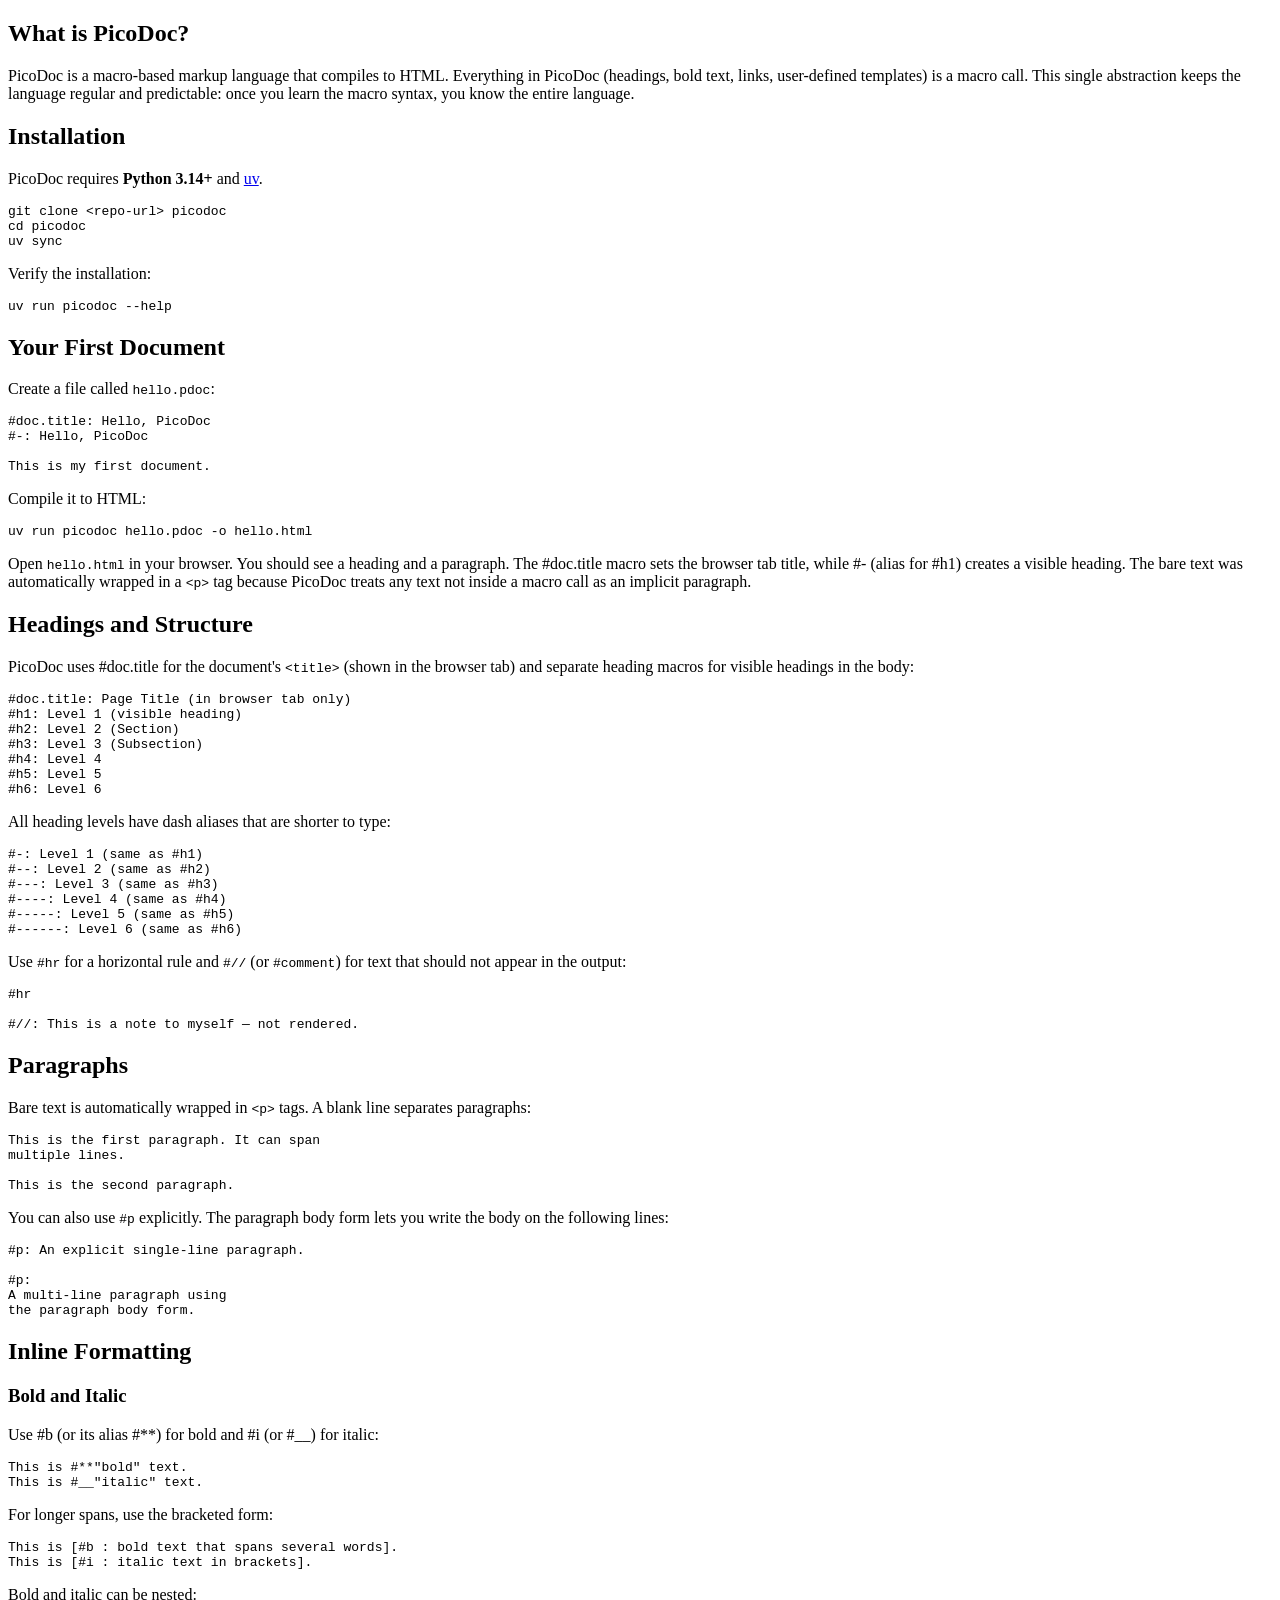
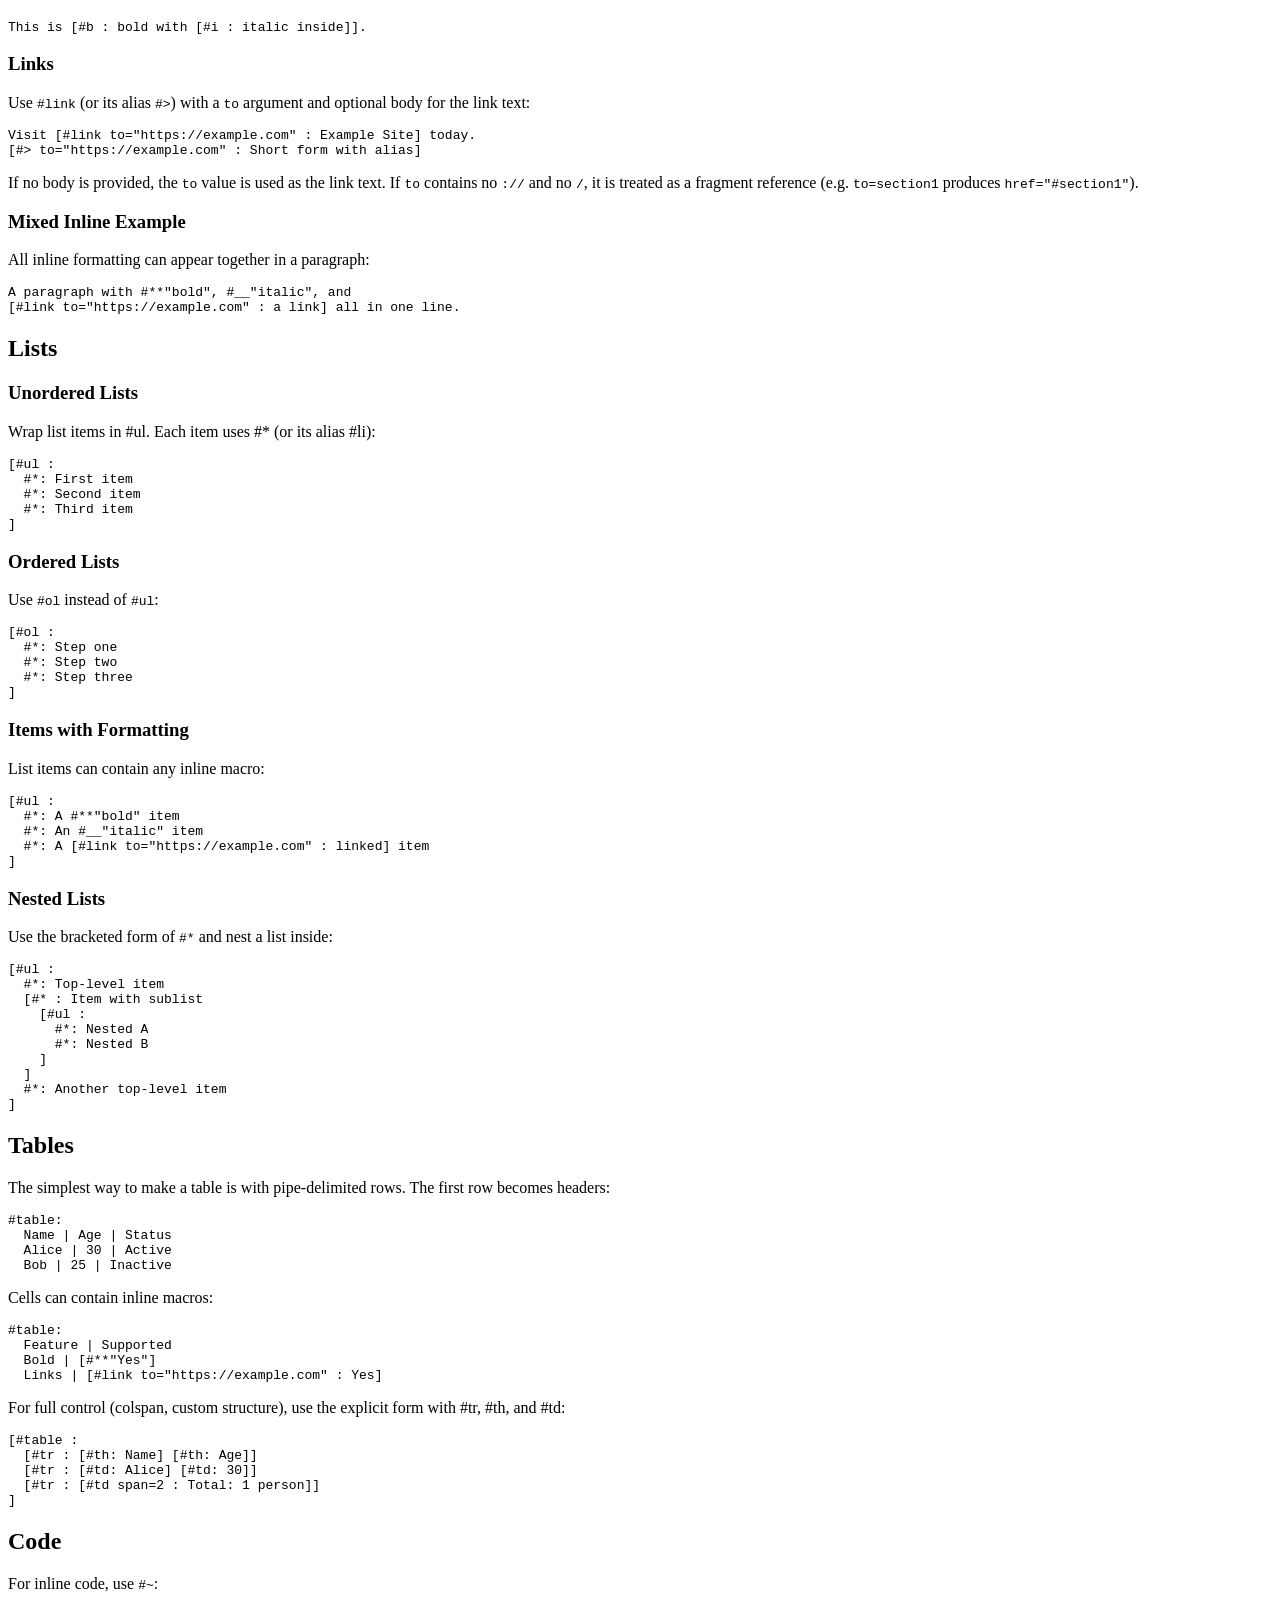
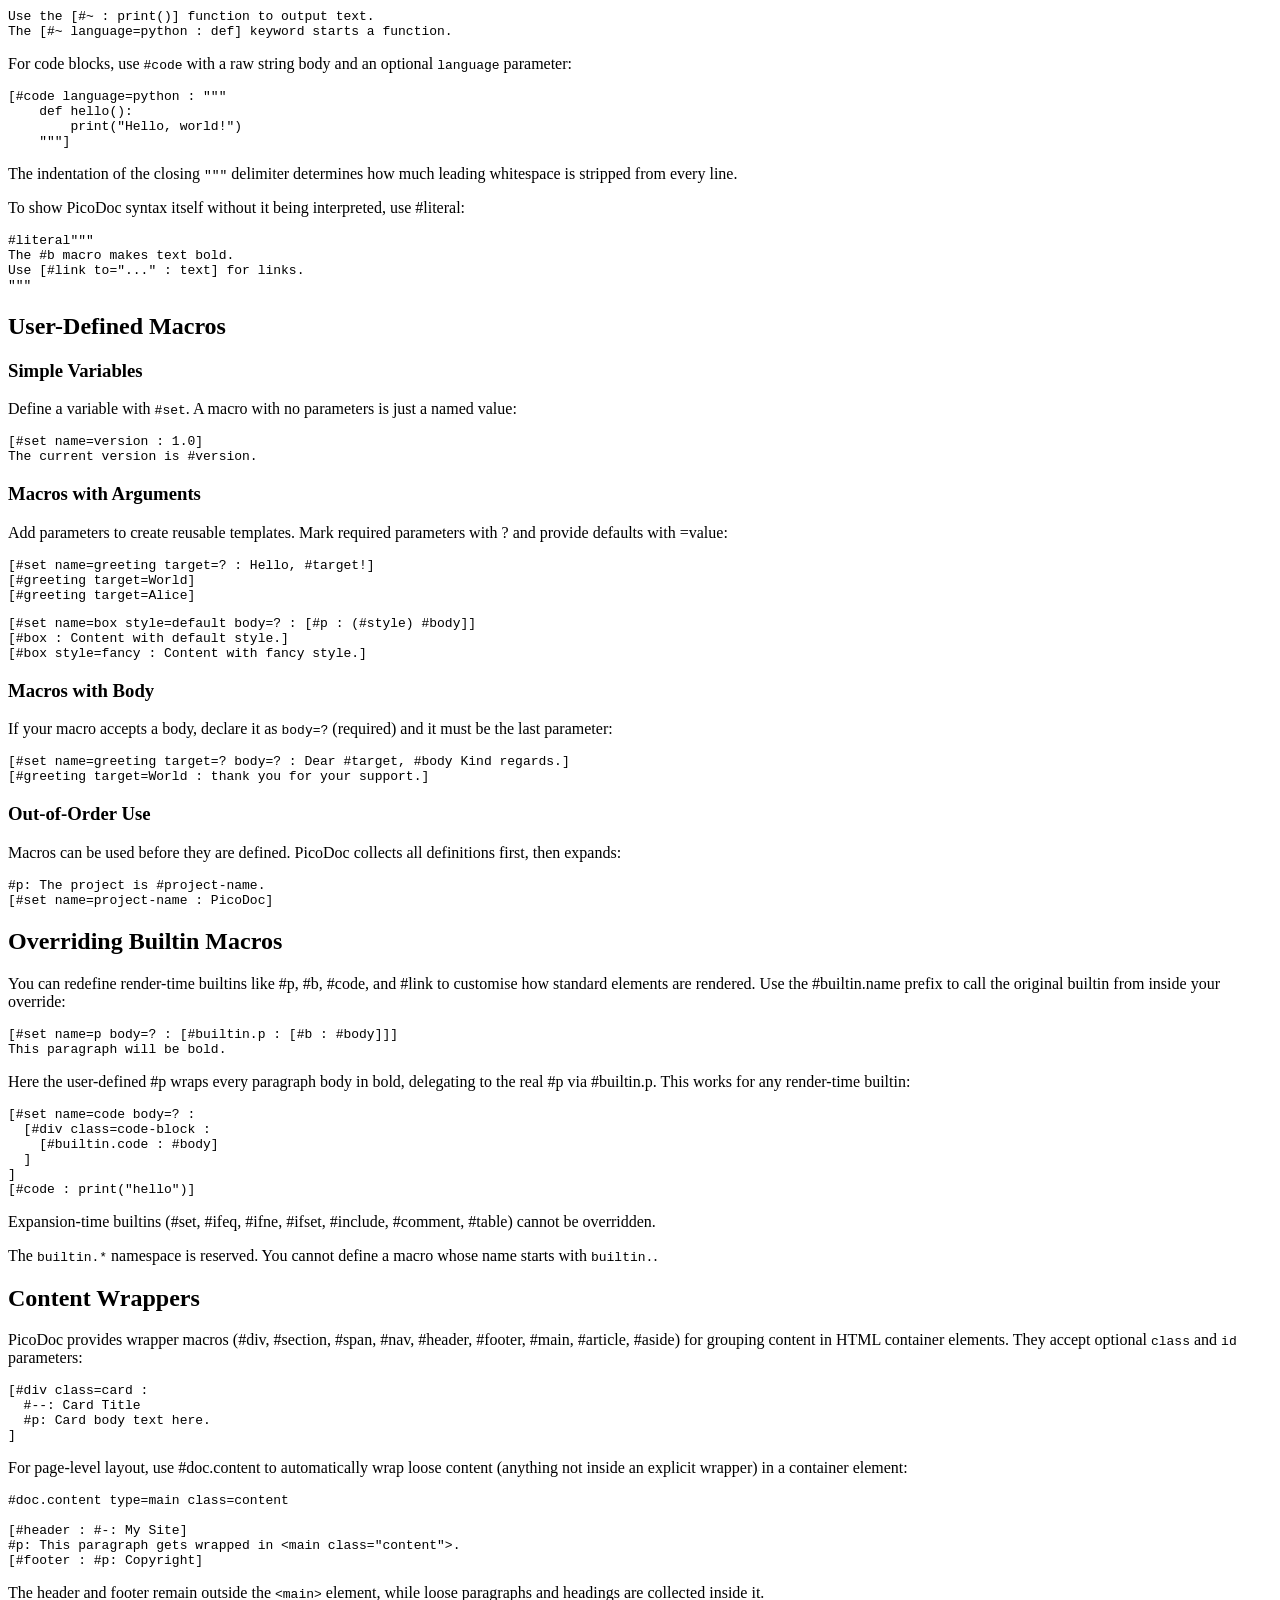
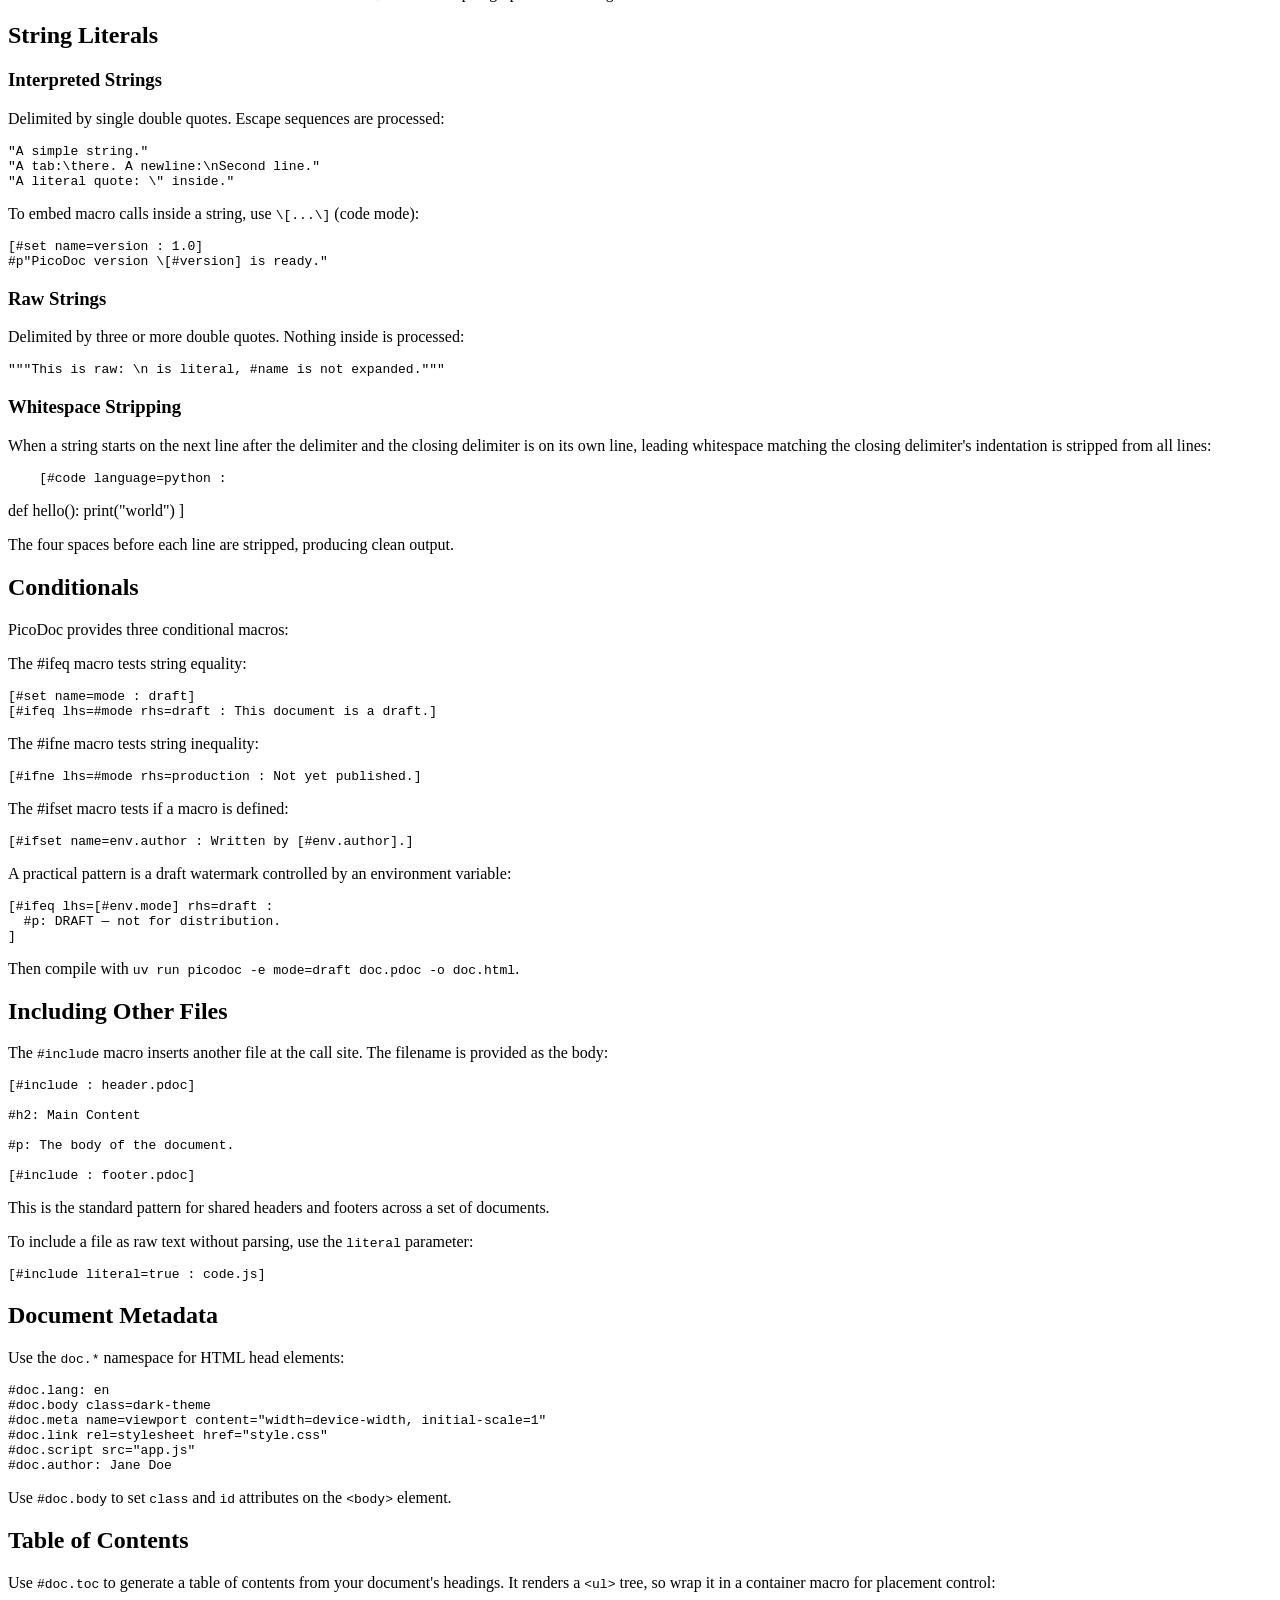
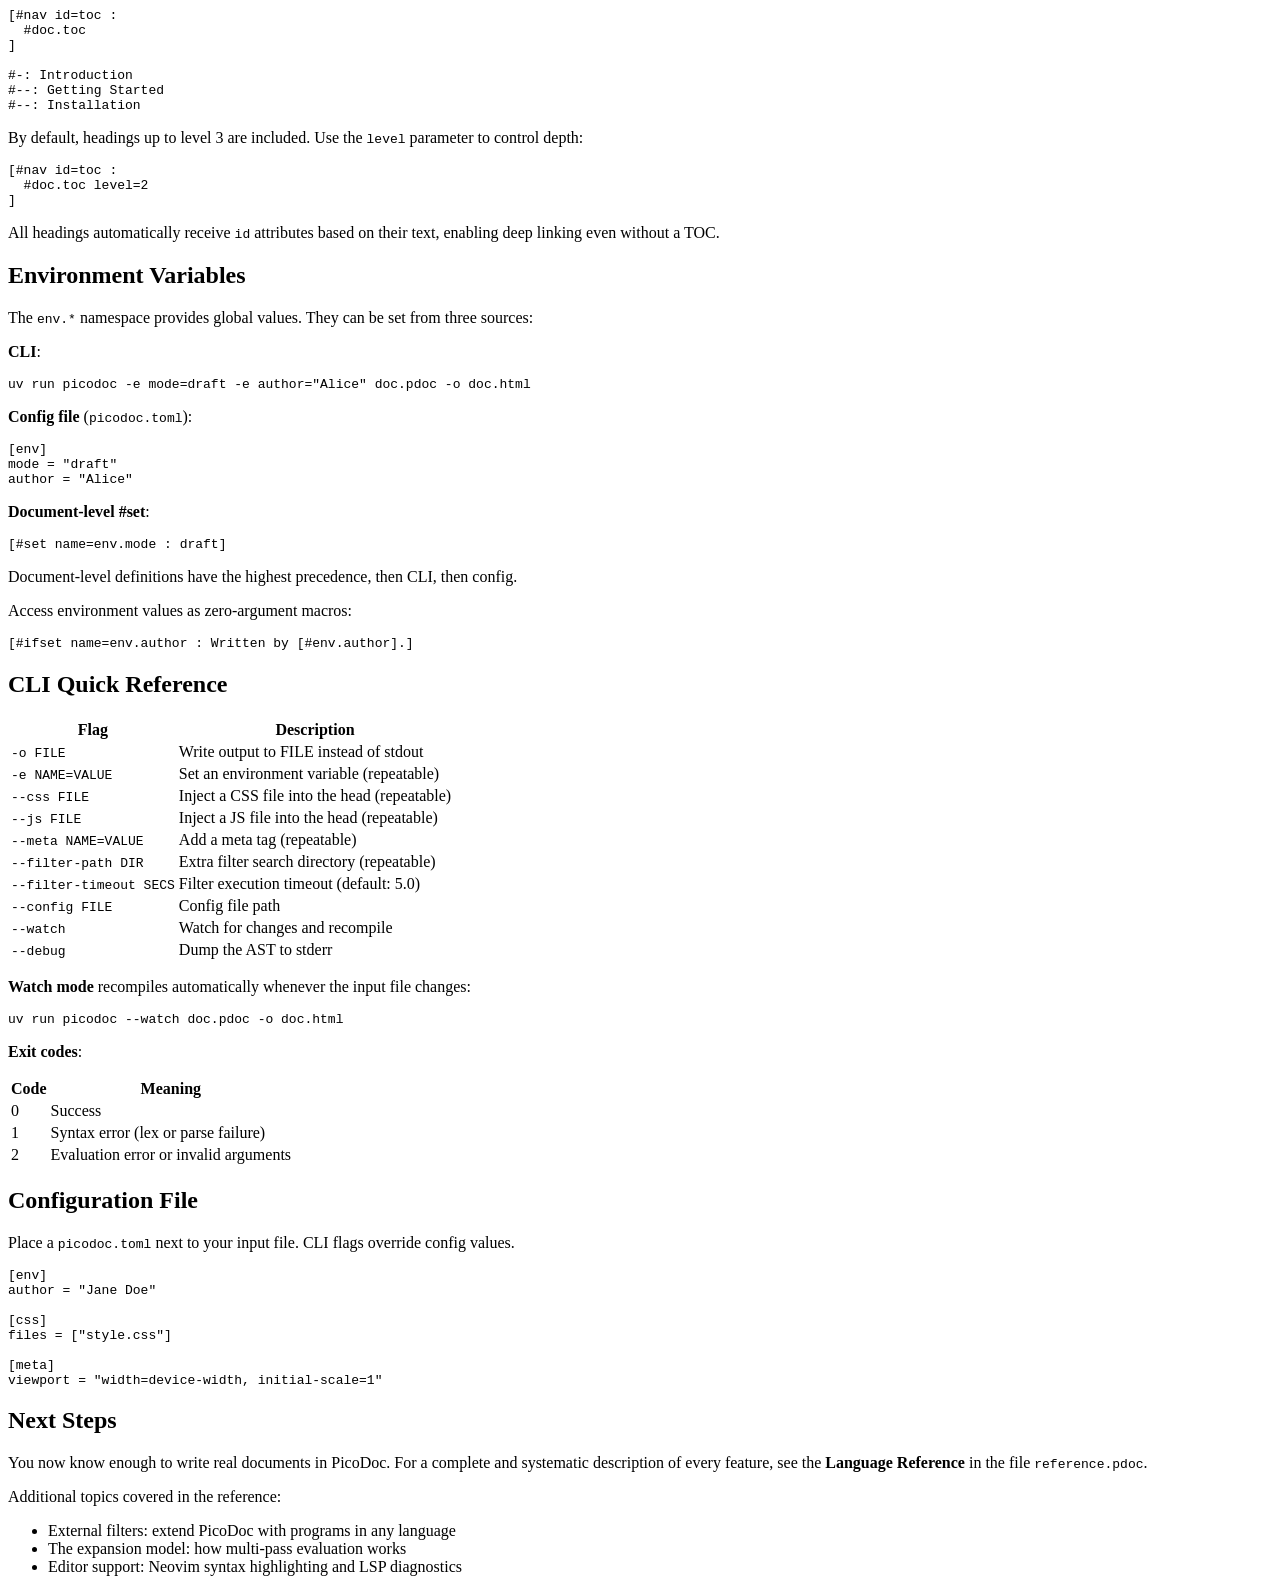
==== docs/tutorial.html @ c00a5578 "Consolidate parse_kv_arg, mark Phase 9 complete, add docs for GitHub Pages Merge parse_env_arg and p" ====
<!DOCTYPE html>
<html lang="en">
<head>
<meta charset="utf-8">
<title>Getting Started with PicoDoc</title>
</head>
<body>
<h2 id="what-is-picodoc">What is PicoDoc?</h2>
<p>PicoDoc is a macro-based markup language that compiles to HTML. Everything in
PicoDoc (headings, bold text, links, user-defined templates) is a macro
call. This single abstraction keeps the language regular and predictable: once
you learn the macro syntax, you know the entire language.</p>
<h2 id="installation">Installation</h2>
<p>PicoDoc requires <strong>Python 3.14+</strong> and <a href="https://docs.astral.sh/uv/">uv</a>.</p>
<pre><code>git clone &lt;repo-url&gt; picodoc
cd picodoc
uv sync</code></pre>
<p>Verify the installation:</p>
<pre><code>uv run picodoc --help</code></pre>
<h2 id="your-first-document">Your First Document</h2>
<p>Create a file called <code>hello.pdoc</code>:</p>
<pre><code>#doc.title: Hello, PicoDoc
#-: Hello, PicoDoc

This is my first document.</code></pre>
<p>Compile it to HTML:</p>
<pre><code>uv run picodoc hello.pdoc -o hello.html</code></pre>
<p>Open <code>hello.html</code> in your browser. You should see a heading and a
paragraph. The #doc.title macro sets the browser tab title, while #- (alias
for #h1) creates a visible heading. The bare text was automatically wrapped
in a <code>&lt;p&gt;</code> tag because PicoDoc treats any text not inside a macro
call as an implicit paragraph.</p>
<h2 id="headings-and-structure">Headings and Structure</h2>
<p>PicoDoc uses #doc.title for the document's <code>&lt;title&gt;</code> (shown in the
browser tab) and separate heading macros for visible headings in the body:</p>
<pre><code>#doc.title: Page Title (in browser tab only)
#h1: Level 1 (visible heading)
#h2: Level 2 (Section)
#h3: Level 3 (Subsection)
#h4: Level 4
#h5: Level 5
#h6: Level 6</code></pre>
<p>All heading levels have dash aliases that are shorter to type:</p>
<pre><code>#-: Level 1 (same as #h1)
#--: Level 2 (same as #h2)
#---: Level 3 (same as #h3)
#----: Level 4 (same as #h4)
#-----: Level 5 (same as #h5)
#------: Level 6 (same as #h6)</code></pre>
<p>Use <code>#hr</code> for a horizontal rule and <code>#//</code> (or <code>#comment</code>)
for text that should not appear in the output:</p>
<pre><code>#hr

#//: This is a note to myself &#x2014; not rendered.</code></pre>
<h2 id="paragraphs">Paragraphs</h2>
<p>Bare text is automatically wrapped in <code>&lt;p&gt;</code> tags. A blank line
separates paragraphs:</p>
<pre><code>This is the first paragraph. It can span
multiple lines.

This is the second paragraph.</code></pre>
<p>You can also use <code>#p</code> explicitly. The paragraph body form lets you
write the body on the following lines:</p>
<pre><code>#p: An explicit single-line paragraph.

#p:
A multi-line paragraph using
the paragraph body form.</code></pre>
<h2 id="inline-formatting">Inline Formatting</h2>
<h3 id="bold-and-italic">Bold and Italic</h3>
<p>Use #b (or its alias #**) for bold and #i (or #__) for italic:</p>
<pre><code>This is #**"bold" text.
This is #__"italic" text.</code></pre>
<p>For longer spans, use the bracketed form:</p>
<pre><code>This is [#b : bold text that spans several words].
This is [#i : italic text in brackets].</code></pre>
<p>Bold and italic can be nested:</p>
<pre><code>This is [#b : bold with [#i : italic inside]].</code></pre>
<h3 id="links">Links</h3>
<p>Use <code>#link</code> (or its alias <code>#&gt;</code>) with a <code>to</code> argument
and optional body for the link text:</p>
<pre><code>Visit [#link to="https://example.com" : Example Site] today.
[#&gt; to="https://example.com" : Short form with alias]</code></pre>
<p>If no body is provided, the <code>to</code> value is used as the link text.
If <code>to</code> contains no <code>://</code> and no <code>/</code>, it is treated as
a fragment reference (e.g. <code>to=section1</code> produces <code>href="#section1"</code>).</p>
<h3 id="mixed-inline-example">Mixed Inline Example</h3>
<p>All inline formatting can appear together in a paragraph:</p>
<pre><code>A paragraph with #**"bold", #__"italic", and
[#link to="https://example.com" : a link] all in one line.</code></pre>
<h2 id="lists">Lists</h2>
<h3 id="unordered-lists">Unordered Lists</h3>
<p>Wrap list items in #ul. Each item uses #* (or its alias #li):</p>
<pre><code>[#ul :
  #*: First item
  #*: Second item
  #*: Third item
]</code></pre>
<h3 id="ordered-lists">Ordered Lists</h3>
<p>Use <code>#ol</code> instead of <code>#ul</code>:</p>
<pre><code>[#ol :
  #*: Step one
  #*: Step two
  #*: Step three
]</code></pre>
<h3 id="items-with-formatting">Items with Formatting</h3>
<p>List items can contain any inline macro:</p>
<pre><code>[#ul :
  #*: A #**"bold" item
  #*: An #__"italic" item
  #*: A [#link to="https://example.com" : linked] item
]</code></pre>
<h3 id="nested-lists">Nested Lists</h3>
<p>Use the bracketed form of <code>#*</code> and nest a list inside:</p>
<pre><code>[#ul :
  #*: Top-level item
  [#* : Item with sublist
    [#ul :
      #*: Nested A
      #*: Nested B
    ]
  ]
  #*: Another top-level item
]</code></pre>
<h2 id="tables">Tables</h2>
<p>The simplest way to make a table is with pipe-delimited rows. The first row
becomes headers:</p>
<pre><code>#table:
  Name | Age | Status
  Alice | 30 | Active
  Bob | 25 | Inactive</code></pre>
<p>Cells can contain inline macros:</p>
<pre><code>#table:
  Feature | Supported
  Bold | [#**"Yes"]
  Links | [#link to="https://example.com" : Yes]</code></pre>
<p>For full control (colspan, custom structure), use the explicit form with
#tr, #th, and #td:</p>
<pre><code>[#table :
  [#tr : [#th: Name] [#th: Age]]
  [#tr : [#td: Alice] [#td: 30]]
  [#tr : [#td span=2 : Total: 1 person]]
]</code></pre>
<h2 id="code">Code</h2>
<p>For inline code, use <code>#~</code>:</p>
<pre><code>Use the [#~ : print()] function to output text.
The [#~ language=python : def] keyword starts a function.</code></pre>
<p>For code blocks, use <code>#code</code> with a raw string body and an optional
<code>language</code> parameter:</p>
<pre><code>[#code language=python : """
    def hello():
        print("Hello, world!")
    """]</code></pre>
<p>The indentation of the closing <code>"""</code> delimiter determines how much
leading whitespace is stripped from every line.</p>
<p>To show PicoDoc syntax itself without it being interpreted, use #literal:</p>
<pre><code>#literal"""
The #b macro makes text bold.
Use [#link to="..." : text] for links.
"""</code></pre>
<h2 id="user-defined-macros">User-Defined Macros</h2>
<h3 id="simple-variables">Simple Variables</h3>
<p>Define a variable with <code>#set</code>. A macro with no parameters is just a
named value:</p>
<pre><code>[#set name=version : 1.0]
The current version is #version.</code></pre>
<h3 id="macros-with-arguments">Macros with Arguments</h3>
<p>Add parameters to create reusable templates. Mark required parameters with
? and provide defaults with =value:</p>
<pre><code>[#set name=greeting target=? : Hello, #target!]
[#greeting target=World]
[#greeting target=Alice]</code></pre>
<pre><code>[#set name=box style=default body=? : [#p : (#style) #body]]
[#box : Content with default style.]
[#box style=fancy : Content with fancy style.]</code></pre>
<h3 id="macros-with-body">Macros with Body</h3>
<p>If your macro accepts a body, declare it as <code>body=?</code> (required) and
it must be the last parameter:</p>
<pre><code>[#set name=greeting target=? body=? : Dear #target, #body Kind regards.]
[#greeting target=World : thank you for your support.]</code></pre>
<h3 id="out-of-order-use">Out-of-Order Use</h3>
<p>Macros can be used before they are defined. PicoDoc collects all definitions
first, then expands:</p>
<pre><code>#p: The project is #project-name.
[#set name=project-name : PicoDoc]</code></pre>
<h2 id="overriding-builtin-macros">Overriding Builtin Macros</h2>
<p>You can redefine render-time builtins like #p, #b, #code, and #link to
customise how standard elements are rendered. Use the #builtin.name prefix
to call the original builtin from inside your override:</p>
<pre><code>[#set name=p body=? : [#builtin.p : [#b : #body]]]
This paragraph will be bold.</code></pre>
<p>Here the user-defined #p wraps every paragraph body in bold, delegating to
the real #p via #builtin.p. This works for any render-time builtin:</p>
<pre><code>[#set name=code body=? :
  [#div class=code-block :
    [#builtin.code : #body]
  ]
]
[#code : print("hello")]</code></pre>
<p>Expansion-time builtins (#set, #ifeq, #ifne, #ifset, #include,
#comment, #table) cannot be overridden.</p>
<p>The <code>builtin.*</code> namespace is reserved. You cannot define a macro whose
name starts with <code>builtin.</code>.</p>
<h2 id="content-wrappers">Content Wrappers</h2>
<p>PicoDoc provides wrapper macros (#div, #section, #span, #nav, #header,
#footer, #main, #article, #aside) for grouping content in HTML container
elements. They accept optional <code>class</code> and <code>id</code> parameters:</p>
<pre><code>[#div class=card :
  #--: Card Title
  #p: Card body text here.
]</code></pre>
<p>For page-level layout, use #doc.content to automatically wrap loose content
(anything not inside an explicit wrapper) in a container element:</p>
<pre><code>#doc.content type=main class=content

[#header : #-: My Site]
#p: This paragraph gets wrapped in &lt;main class="content"&gt;.
[#footer : #p: Copyright]</code></pre>
<p>The header and footer remain outside the <code>&lt;main&gt;</code> element, while loose
paragraphs and headings are collected inside it.</p>
<h2 id="string-literals">String Literals</h2>
<h3 id="interpreted-strings">Interpreted Strings</h3>
<p>Delimited by single double quotes. Escape sequences are processed:</p>
<pre><code>"A simple string."
"A tab:\there. A newline:\nSecond line."
"A literal quote: \" inside."</code></pre>
<p>To embed macro calls inside a string, use <code>\[...\]</code> (code mode):</p>
<pre><code>[#set name=version : 1.0]
#p"PicoDoc version \[#version] is ready."</code></pre>
<h3 id="raw-strings">Raw Strings</h3>
<p>Delimited by three or more double quotes. Nothing inside is processed:</p>
<pre><code>"""This is raw: \n is literal, #name is not expanded."""</code></pre>
<h3 id="whitespace-stripping">Whitespace Stripping</h3>
<p>When a string starts on the next line after the delimiter and the closing
delimiter is on its own line, leading whitespace matching the closing
delimiter's indentation is stripped from all lines:</p>
<pre><code>    [#code language=python : </code></pre>
<p>        def hello():
            print("world")
        ]</p>
<p>The four spaces before each line are stripped, producing clean output.</p>
<h2 id="conditionals">Conditionals</h2>
<p>PicoDoc provides three conditional macros:</p>
<p>The #ifeq macro tests string equality:</p>
<pre><code>[#set name=mode : draft]
[#ifeq lhs=#mode rhs=draft : This document is a draft.]</code></pre>
<p>The #ifne macro tests string inequality:</p>
<pre><code>[#ifne lhs=#mode rhs=production : Not yet published.]</code></pre>
<p>The #ifset macro tests if a macro is defined:</p>
<pre><code>[#ifset name=env.author : Written by [#env.author].]</code></pre>
<p>A practical pattern is a draft watermark controlled by an environment
variable:</p>
<pre><code>[#ifeq lhs=[#env.mode] rhs=draft :
  #p: DRAFT &#x2014; not for distribution.
]</code></pre>
<p>Then compile with <code>uv run picodoc -e mode=draft doc.pdoc -o doc.html</code>.</p>
<h2 id="including-other-files">Including Other Files</h2>
<p>The <code>#include</code> macro inserts another file at the call site. The
filename is provided as the body:</p>
<pre><code>[#include : header.pdoc]

#h2: Main Content

#p: The body of the document.

[#include : footer.pdoc]</code></pre>
<p>This is the standard pattern for shared headers and footers across a set of
documents.</p>
<p>To include a file as raw text without parsing, use the <code>literal</code>
parameter:</p>
<pre><code>[#include literal=true : code.js]</code></pre>
<h2 id="document-metadata">Document Metadata</h2>
<p>Use the <code>doc.*</code> namespace for HTML head elements:</p>
<pre><code>#doc.lang: en
#doc.body class=dark-theme
#doc.meta name=viewport content="width=device-width, initial-scale=1"
#doc.link rel=stylesheet href="style.css"
#doc.script src="app.js"
#doc.author: Jane Doe</code></pre>
<p>Use <code>#doc.body</code> to set <code>class</code> and <code>id</code> attributes on the
<code>&lt;body&gt;</code> element.</p>
<h2 id="table-of-contents">Table of Contents</h2>
<p>Use <code>#doc.toc</code> to generate a table of contents from your document's
headings. It renders a <code>&lt;ul&gt;</code> tree, so wrap it in a container macro
for placement control:</p>
<pre><code>[#nav id=toc :
  #doc.toc
]

#-: Introduction
#--: Getting Started
#--: Installation</code></pre>
<p>By default, headings up to level 3 are included. Use the <code>level</code>
parameter to control depth:</p>
<pre><code>[#nav id=toc :
  #doc.toc level=2
]</code></pre>
<p>All headings automatically receive <code>id</code> attributes based on their text,
enabling deep linking even without a TOC.</p>
<h2 id="environment-variables">Environment Variables</h2>
<p>The <code>env.*</code> namespace provides global values. They can be set from
three sources:</p>
<p><strong>CLI</strong>:</p>
<pre><code>uv run picodoc -e mode=draft -e author="Alice" doc.pdoc -o doc.html</code></pre>
<p><strong>Config file</strong> (<code>picodoc.toml</code>):</p>
<pre><code>[env]
mode = "draft"
author = "Alice"</code></pre>
<p><strong>Document-level #set</strong>:</p>
<pre><code>[#set name=env.mode : draft]</code></pre>
<p>Document-level definitions have the highest precedence, then CLI, then config.</p>
<p>Access environment values as zero-argument macros:</p>
<pre><code>[#ifset name=env.author : Written by [#env.author].]</code></pre>
<h2 id="cli-quick-reference">CLI Quick Reference</h2>
<table>
<thead>
<tr><th>Flag</th><th>Description</th></tr>
</thead>
<tbody>
<tr><td><code>-o FILE</code></td><td>Write output to FILE instead of stdout</td></tr>
<tr><td><code>-e NAME=VALUE</code></td><td>Set an environment variable (repeatable)</td></tr>
<tr><td><code>--css FILE</code></td><td>Inject a CSS file into the head (repeatable)</td></tr>
<tr><td><code>--js FILE</code></td><td>Inject a JS file into the head (repeatable)</td></tr>
<tr><td><code>--meta NAME=VALUE</code></td><td>Add a meta tag (repeatable)</td></tr>
<tr><td><code>--filter-path DIR</code></td><td>Extra filter search directory (repeatable)</td></tr>
<tr><td><code>--filter-timeout SECS</code></td><td>Filter execution timeout (default: 5.0)</td></tr>
<tr><td><code>--config FILE</code></td><td>Config file path</td></tr>
<tr><td><code>--watch</code></td><td>Watch for changes and recompile</td></tr>
<tr><td><code>--debug</code></td><td>Dump the AST to stderr</td></tr>
</tbody>
</table>
<p><strong>Watch mode</strong> recompiles automatically whenever the input file changes:</p>
<pre><code>uv run picodoc --watch doc.pdoc -o doc.html</code></pre>
<p><strong>Exit codes</strong>:</p>
<table>
<thead>
<tr><th>Code</th><th>Meaning</th></tr>
</thead>
<tbody>
<tr><td>0</td><td>Success</td></tr>
<tr><td>1</td><td>Syntax error (lex or parse failure)</td></tr>
<tr><td>2</td><td>Evaluation error or invalid arguments</td></tr>
</tbody>
</table>
<h2 id="configuration-file">Configuration File</h2>
<p>Place a <code>picodoc.toml</code> next to your input file. CLI flags override
config values.</p>
<pre><code>[env]
author = "Jane Doe"

[css]
files = ["style.css"]

[meta]
viewport = "width=device-width, initial-scale=1"</code></pre>
<h2 id="next-steps">Next Steps</h2>
<p>You now know enough to write real documents in PicoDoc. For a complete and
systematic description of every feature, see the <strong>Language Reference</strong>
in the file <code>reference.pdoc</code>.</p>
<p>Additional topics covered in the reference:</p>
<ul>
<li>External filters: extend PicoDoc with programs in any language</li>
<li>The expansion model: how multi-pass evaluation works</li>
<li>Editor support: Neovim syntax highlighting and LSP diagnostics</li>
</ul>
</body>
</html>
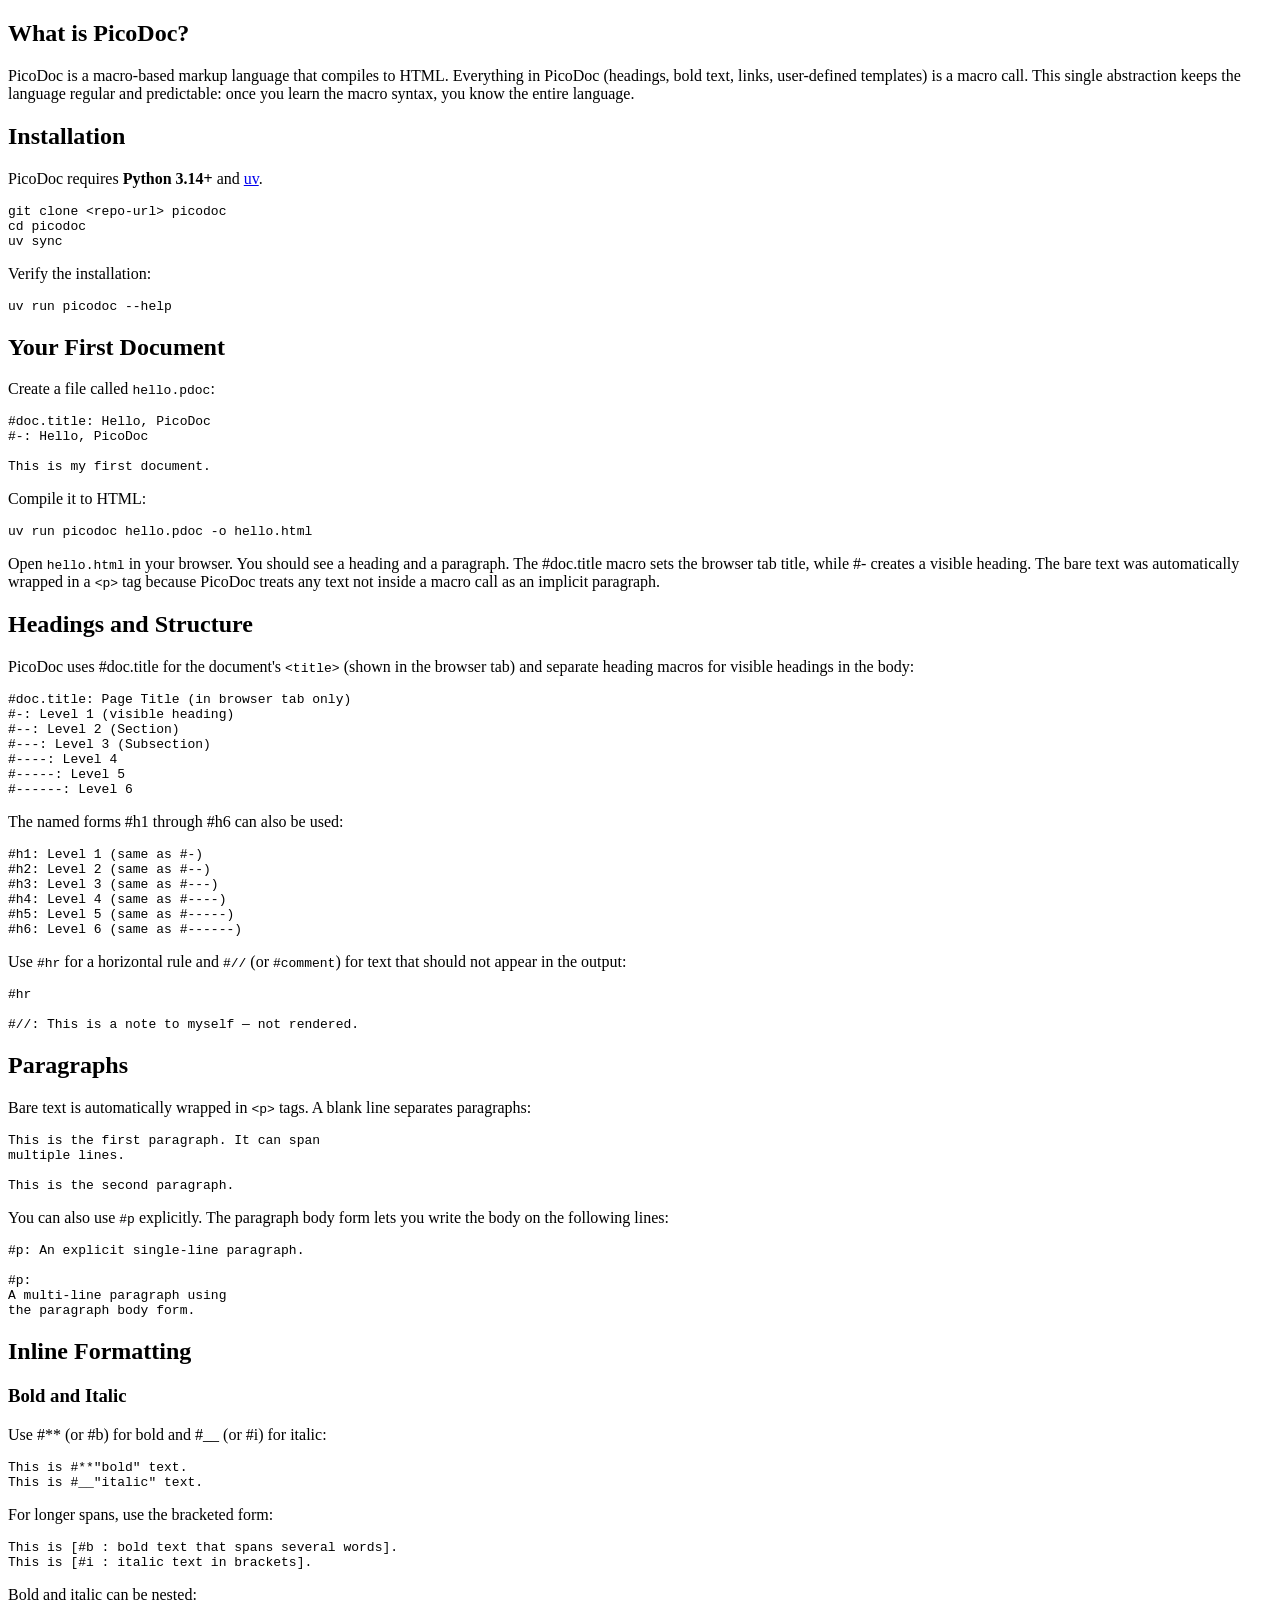
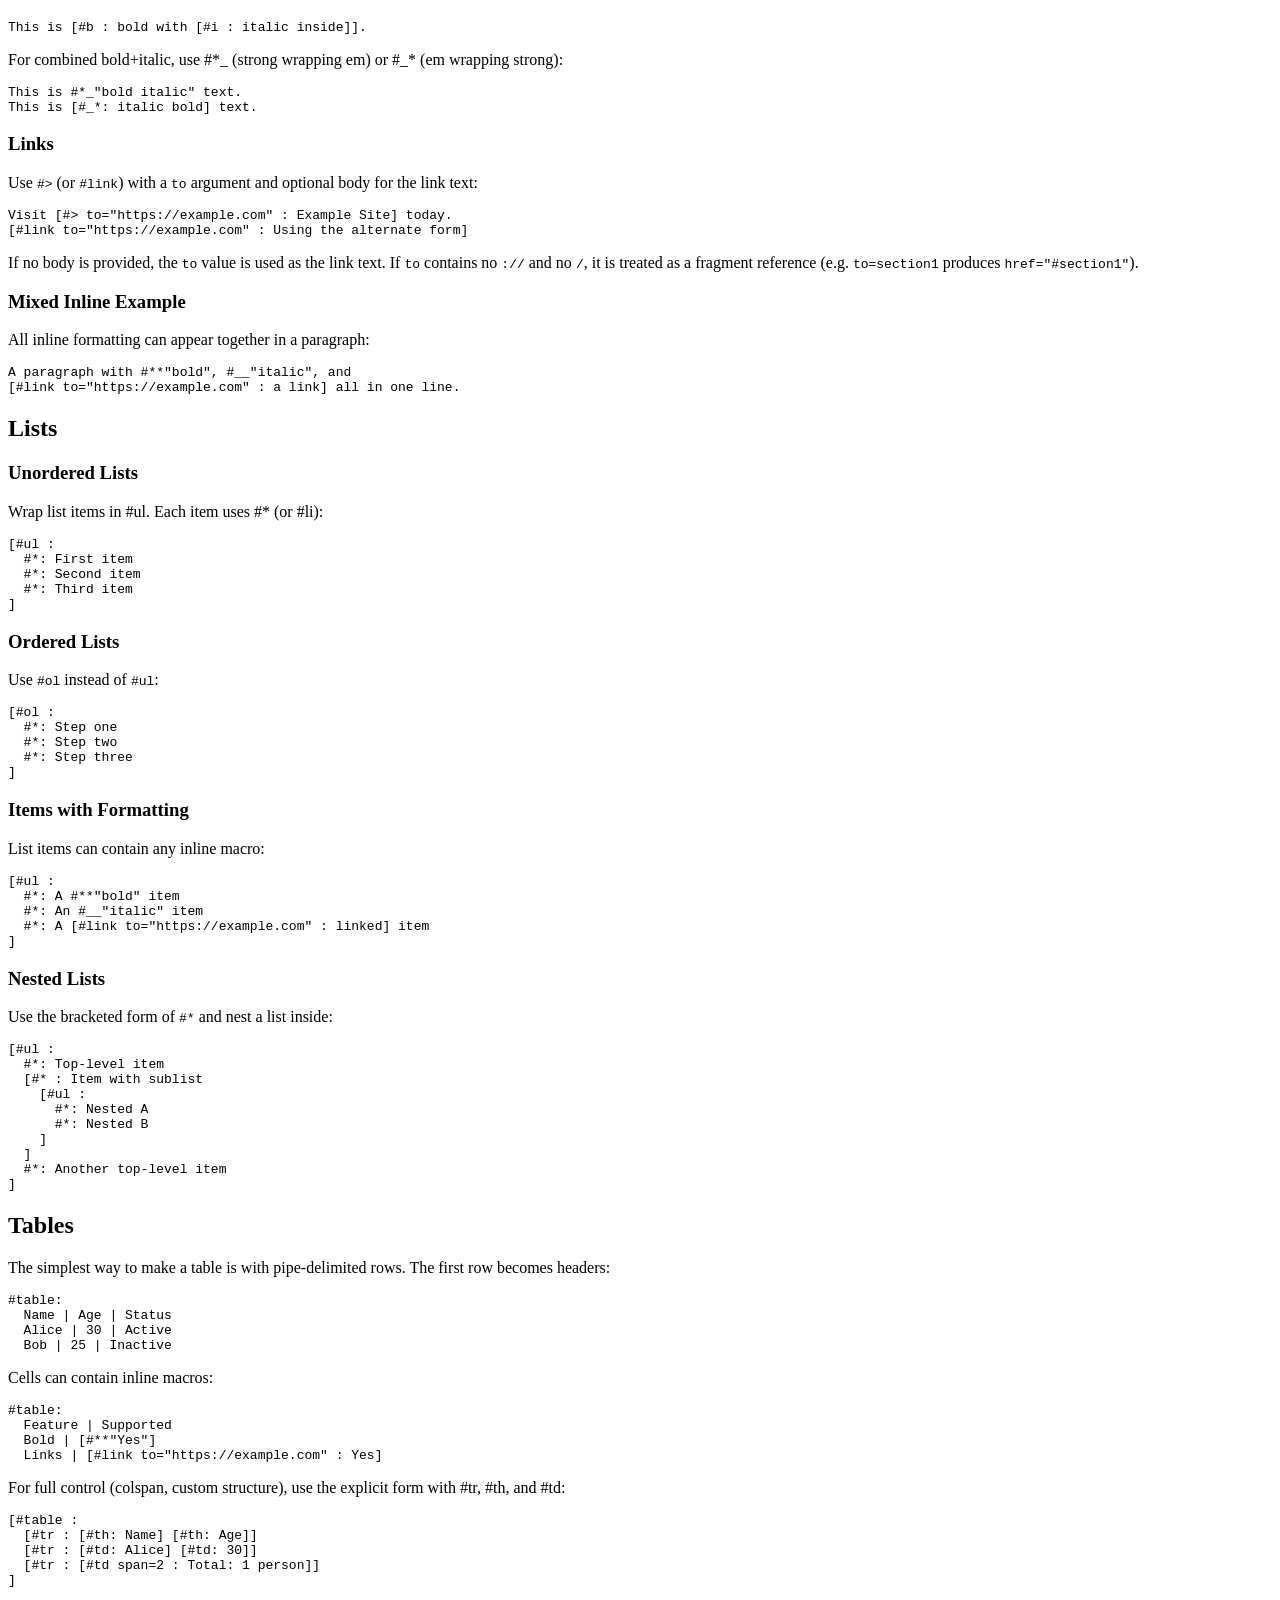
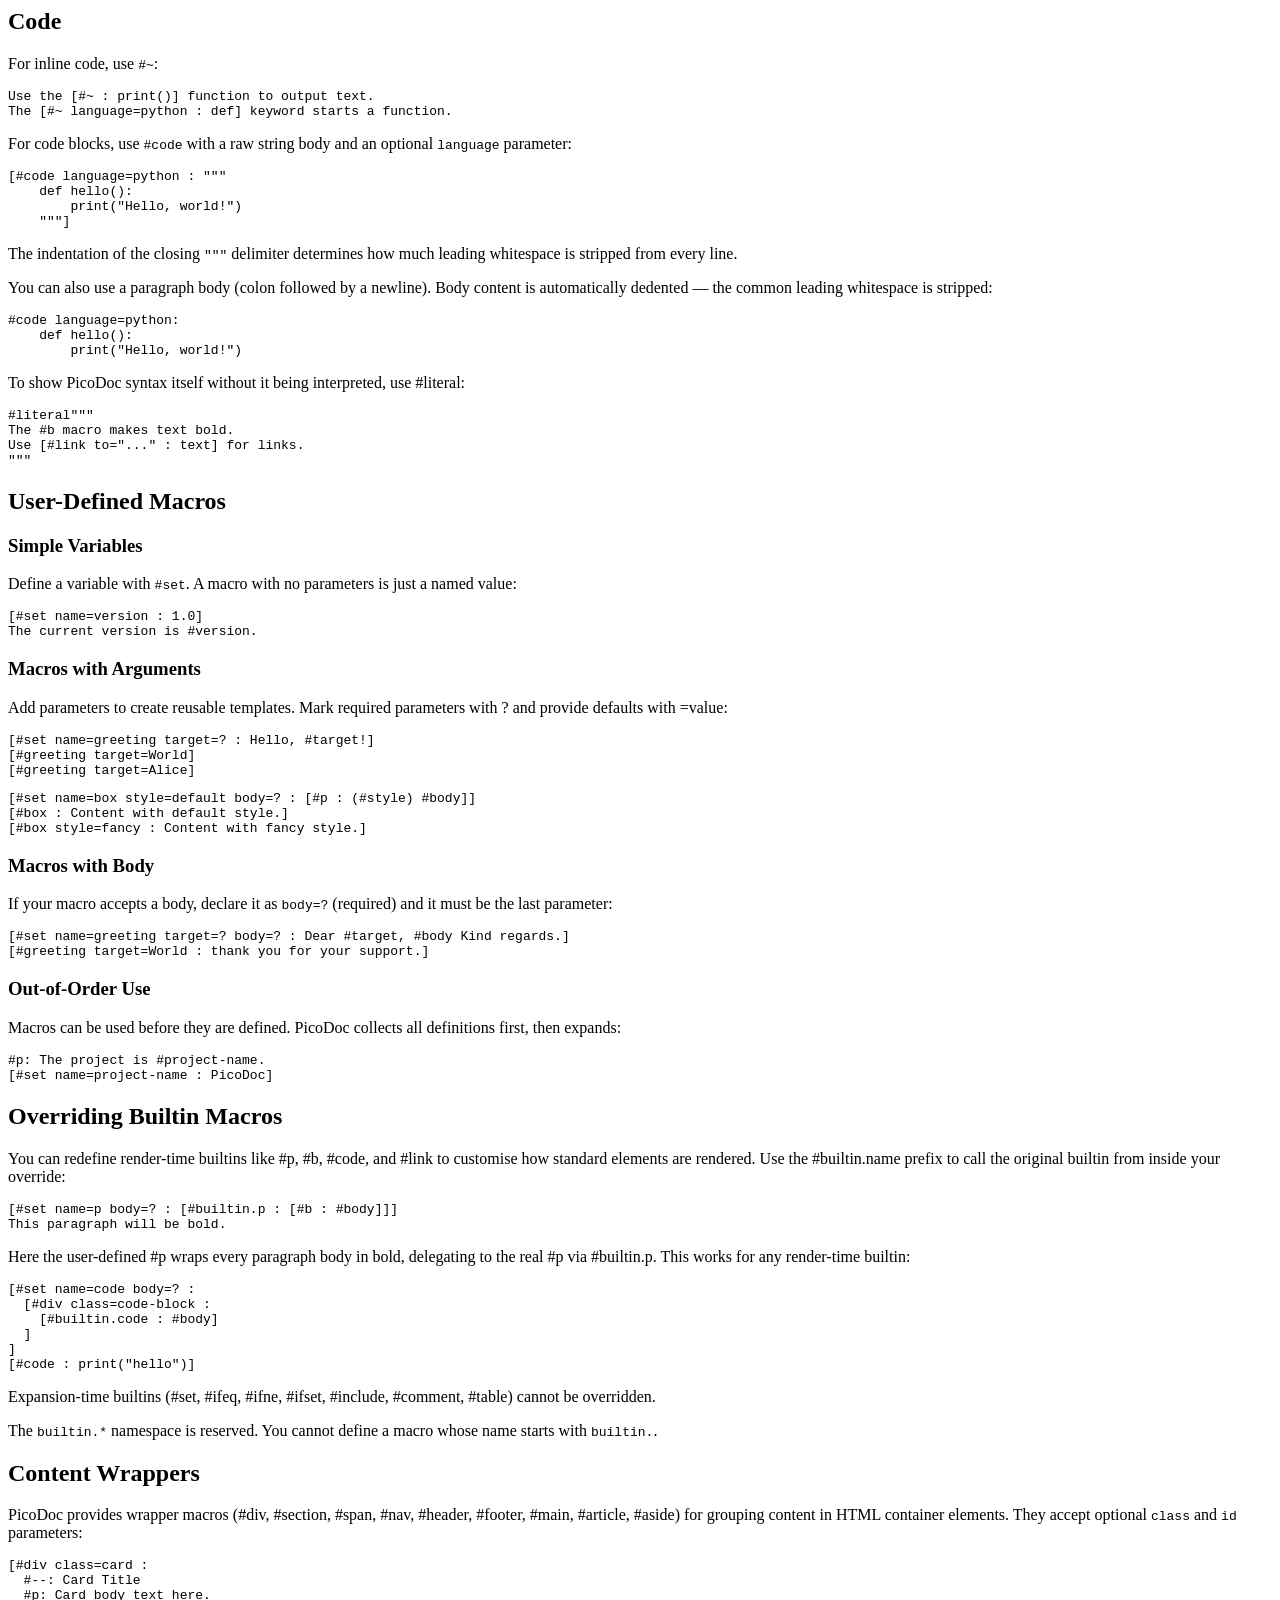
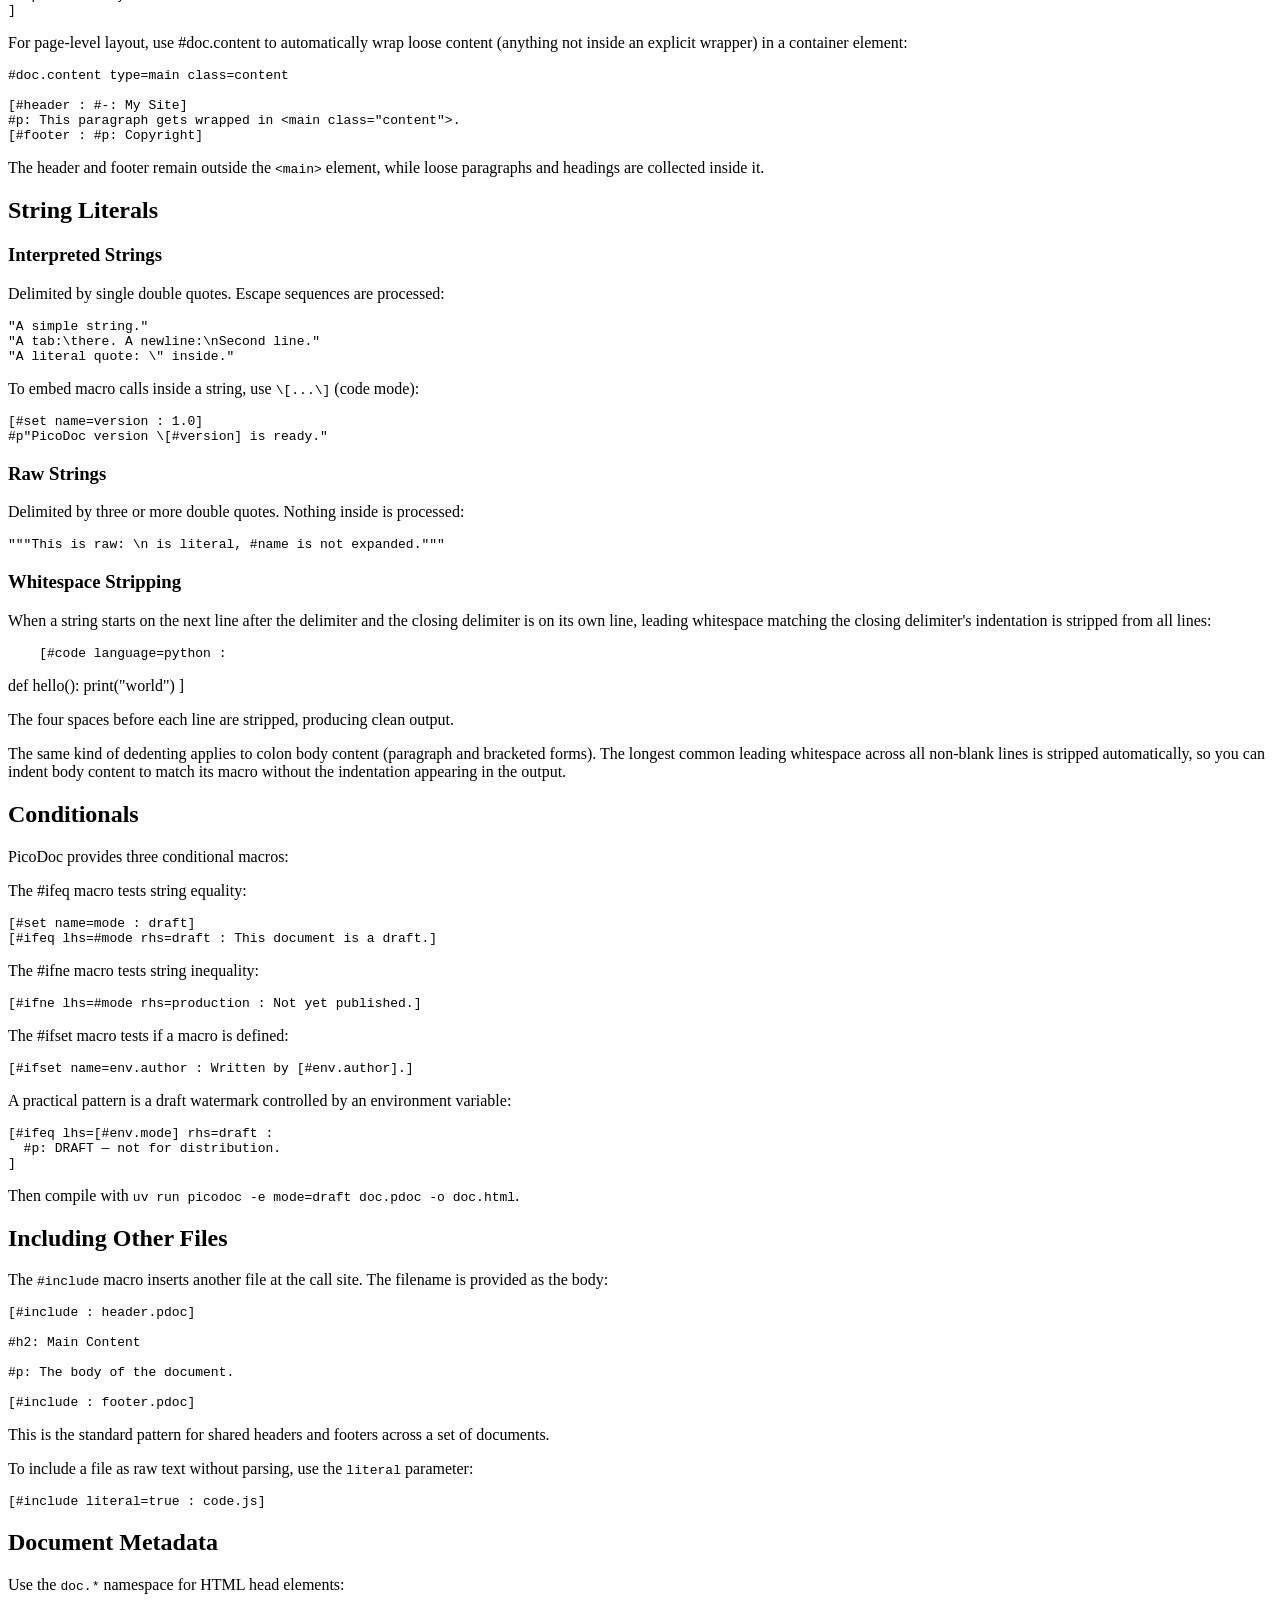
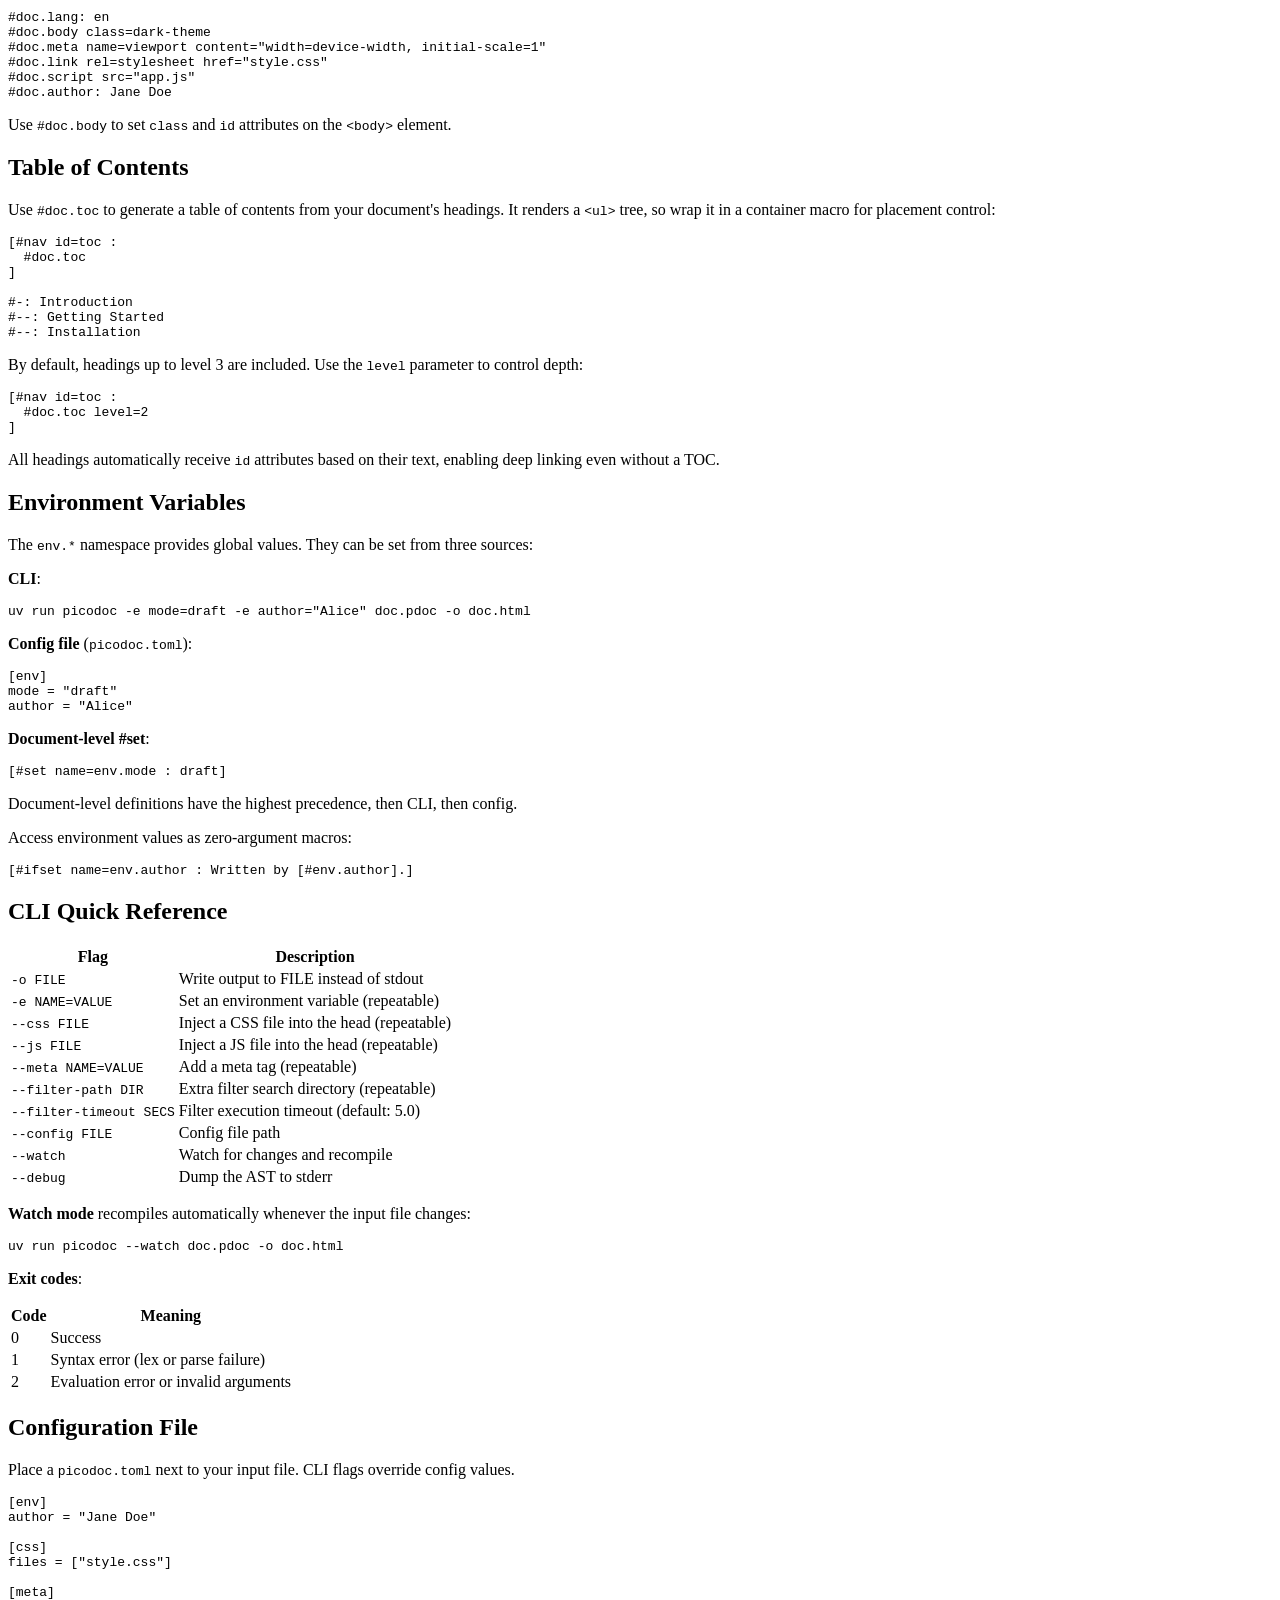
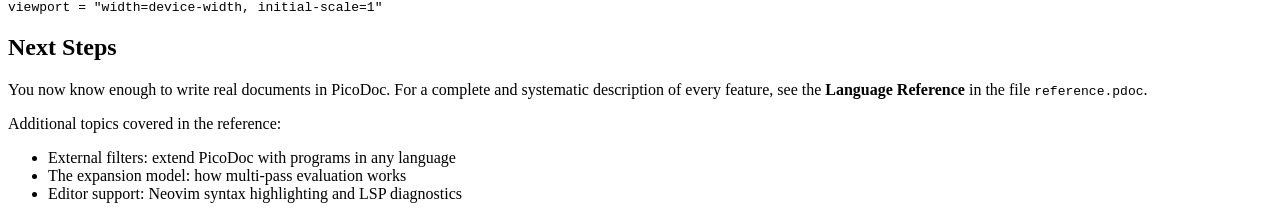
==== commit 77c0b22c: "Make short-form macros primary, long-form macros alternate Flip the canonical/alternate relationship" ====
--- a/docs/tutorial.html
+++ b/docs/tutorial.html
@@ -26,27 +26,27 @@
 <p>Compile it to HTML:</p>
 <pre><code>uv run picodoc hello.pdoc -o hello.html</code></pre>
 <p>Open <code>hello.html</code> in your browser. You should see a heading and a
-paragraph. The #doc.title macro sets the browser tab title, while #- (alias
-for #h1) creates a visible heading. The bare text was automatically wrapped
+paragraph. The #doc.title macro sets the browser tab title, while #-
+creates a visible heading. The bare text was automatically wrapped
 in a <code>&lt;p&gt;</code> tag because PicoDoc treats any text not inside a macro
 call as an implicit paragraph.</p>
 <h2 id="headings-and-structure">Headings and Structure</h2>
 <p>PicoDoc uses #doc.title for the document's <code>&lt;title&gt;</code> (shown in the
 browser tab) and separate heading macros for visible headings in the body:</p>
 <pre><code>#doc.title: Page Title (in browser tab only)
-#h1: Level 1 (visible heading)
-#h2: Level 2 (Section)
-#h3: Level 3 (Subsection)
-#h4: Level 4
-#h5: Level 5
-#h6: Level 6</code></pre>
-<p>All heading levels have dash aliases that are shorter to type:</p>
-<pre><code>#-: Level 1 (same as #h1)
-#--: Level 2 (same as #h2)
-#---: Level 3 (same as #h3)
-#----: Level 4 (same as #h4)
-#-----: Level 5 (same as #h5)
-#------: Level 6 (same as #h6)</code></pre>
+#-: Level 1 (visible heading)
+#--: Level 2 (Section)
+#---: Level 3 (Subsection)
+#----: Level 4
+#-----: Level 5
+#------: Level 6</code></pre>
+<p>The named forms #h1 through #h6 can also be used:</p>
+<pre><code>#h1: Level 1 (same as #-)
+#h2: Level 2 (same as #--)
+#h3: Level 3 (same as #---)
+#h4: Level 4 (same as #----)
+#h5: Level 5 (same as #-----)
+#h6: Level 6 (same as #------)</code></pre>
 <p>Use <code>#hr</code> for a horizontal rule and <code>#//</code> (or <code>#comment</code>)
 for text that should not appear in the output:</p>
 <pre><code>#hr
@@ -68,7 +68,7 @@
 the paragraph body form.</code></pre>
 <h2 id="inline-formatting">Inline Formatting</h2>
 <h3 id="bold-and-italic">Bold and Italic</h3>
-<p>Use #b (or its alias #**) for bold and #i (or #__) for italic:</p>
+<p>Use #** (or #b) for bold and #__ (or #i) for italic:</p>
 <pre><code>This is #**"bold" text.
 This is #__"italic" text.</code></pre>
 <p>For longer spans, use the bracketed form:</p>
@@ -76,11 +76,15 @@
 This is [#i : italic text in brackets].</code></pre>
 <p>Bold and italic can be nested:</p>
 <pre><code>This is [#b : bold with [#i : italic inside]].</code></pre>
+<p>For combined bold+italic, use #*_ (strong wrapping em) or #_* (em wrapping
+strong):</p>
+<pre><code>This is #*_"bold italic" text.
+This is [#_*: italic bold] text.</code></pre>
 <h3 id="links">Links</h3>
-<p>Use <code>#link</code> (or its alias <code>#&gt;</code>) with a <code>to</code> argument
+<p>Use <code>#&gt;</code> (or <code>#link</code>) with a <code>to</code> argument
 and optional body for the link text:</p>
-<pre><code>Visit [#link to="https://example.com" : Example Site] today.
-[#&gt; to="https://example.com" : Short form with alias]</code></pre>
+<pre><code>Visit [#&gt; to="https://example.com" : Example Site] today.
+[#link to="https://example.com" : Using the alternate form]</code></pre>
 <p>If no body is provided, the <code>to</code> value is used as the link text.
 If <code>to</code> contains no <code>://</code> and no <code>/</code>, it is treated as
 a fragment reference (e.g. <code>to=section1</code> produces <code>href="#section1"</code>).</p>
@@ -90,7 +94,7 @@
 [#link to="https://example.com" : a link] all in one line.</code></pre>
 <h2 id="lists">Lists</h2>
 <h3 id="unordered-lists">Unordered Lists</h3>
-<p>Wrap list items in #ul. Each item uses #* (or its alias #li):</p>
+<p>Wrap list items in #ul. Each item uses #* (or #li):</p>
 <pre><code>[#ul :
   #*: First item
   #*: Second item
@@ -153,6 +157,12 @@
     """]</code></pre>
 <p>The indentation of the closing <code>"""</code> delimiter determines how much
 leading whitespace is stripped from every line.</p>
+<p>You can also use a paragraph body (colon followed by a newline). Body content
+is automatically dedented &#x2014; the common leading whitespace is stripped:</p>
+<pre><code>#code language=python:
+    def hello():
+        print("Hello, world!")
+</code></pre>
 <p>To show PicoDoc syntax itself without it being interpreted, use #literal:</p>
 <pre><code>#literal"""
 The #b macro makes text bold.
@@ -239,6 +249,10 @@
             print("world")
         ]</p>
 <p>The four spaces before each line are stripped, producing clean output.</p>
+<p>The same kind of dedenting applies to colon body content (paragraph and
+bracketed forms). The longest common leading whitespace across all non-blank
+lines is stripped automatically, so you can indent body content to match
+its macro without the indentation appearing in the output.</p>
 <h2 id="conditionals">Conditionals</h2>
 <p>PicoDoc provides three conditional macros:</p>
 <p>The #ifeq macro tests string equality:</p>
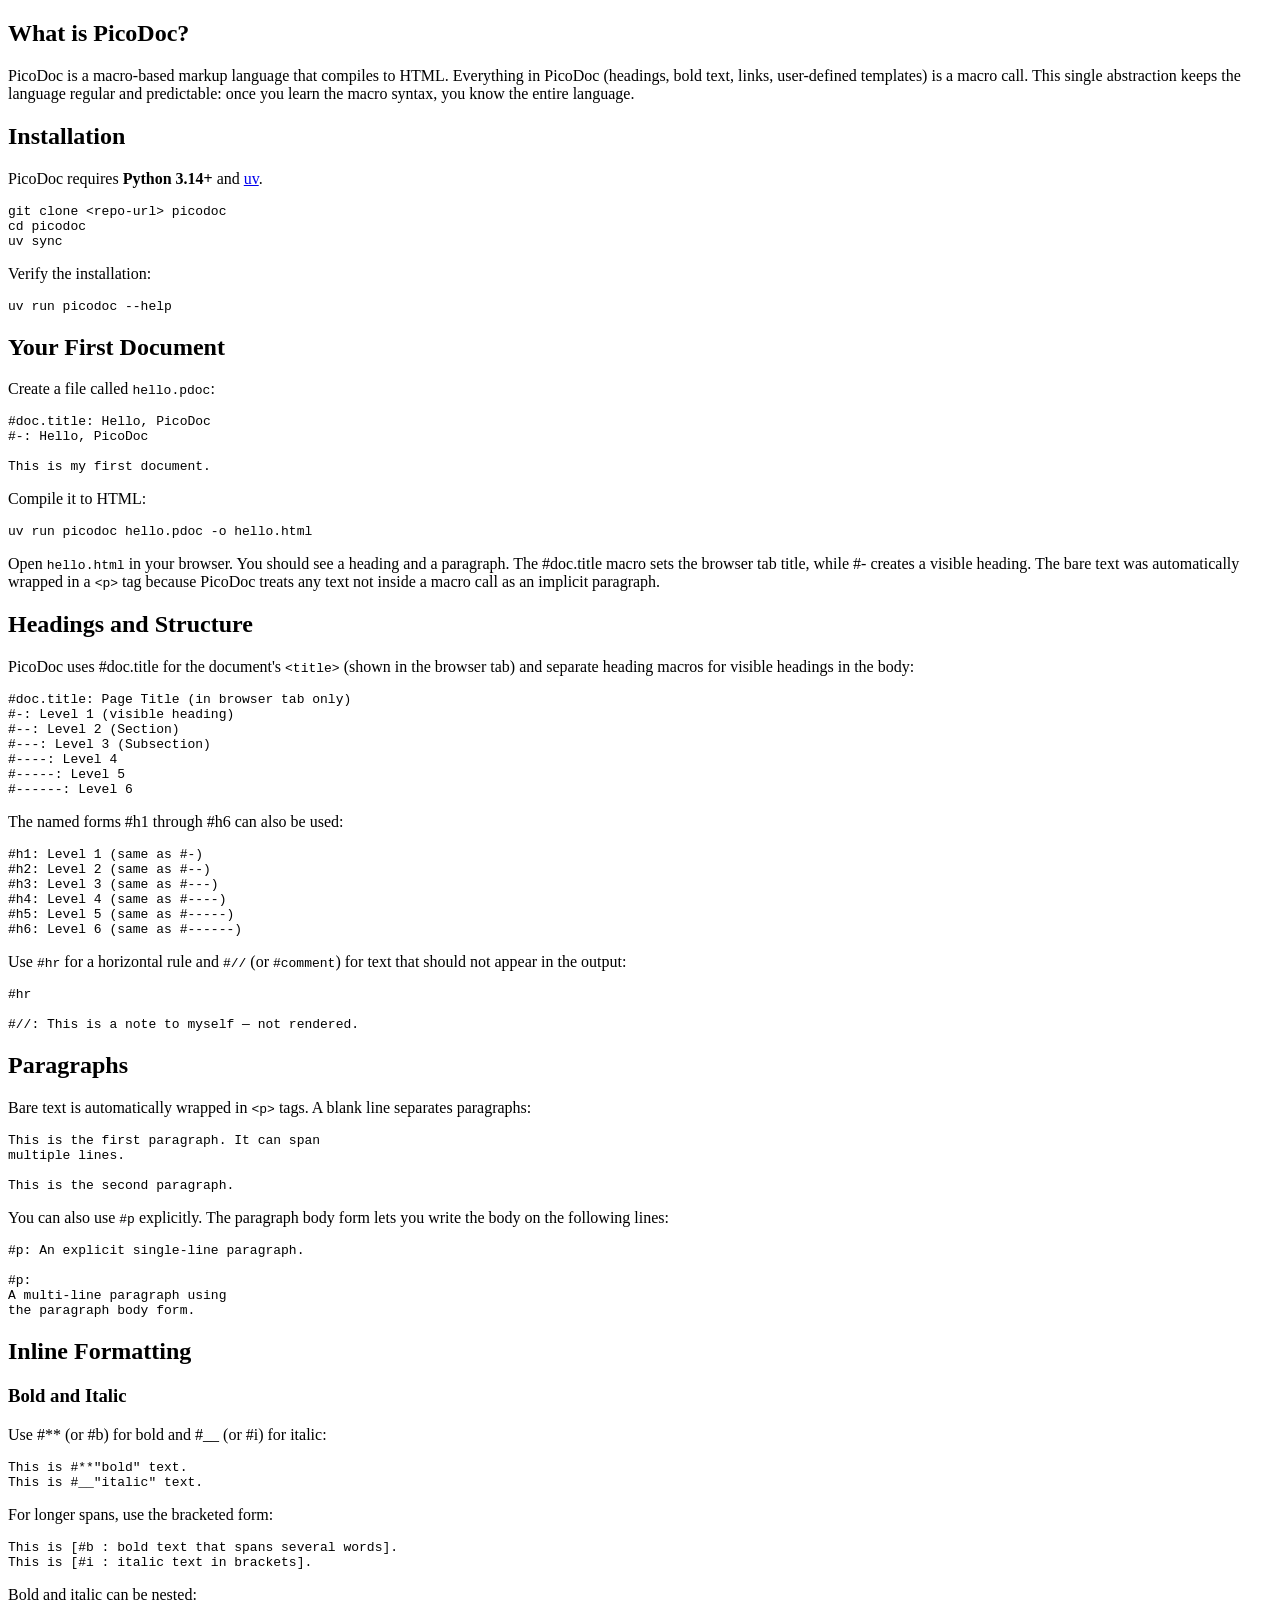
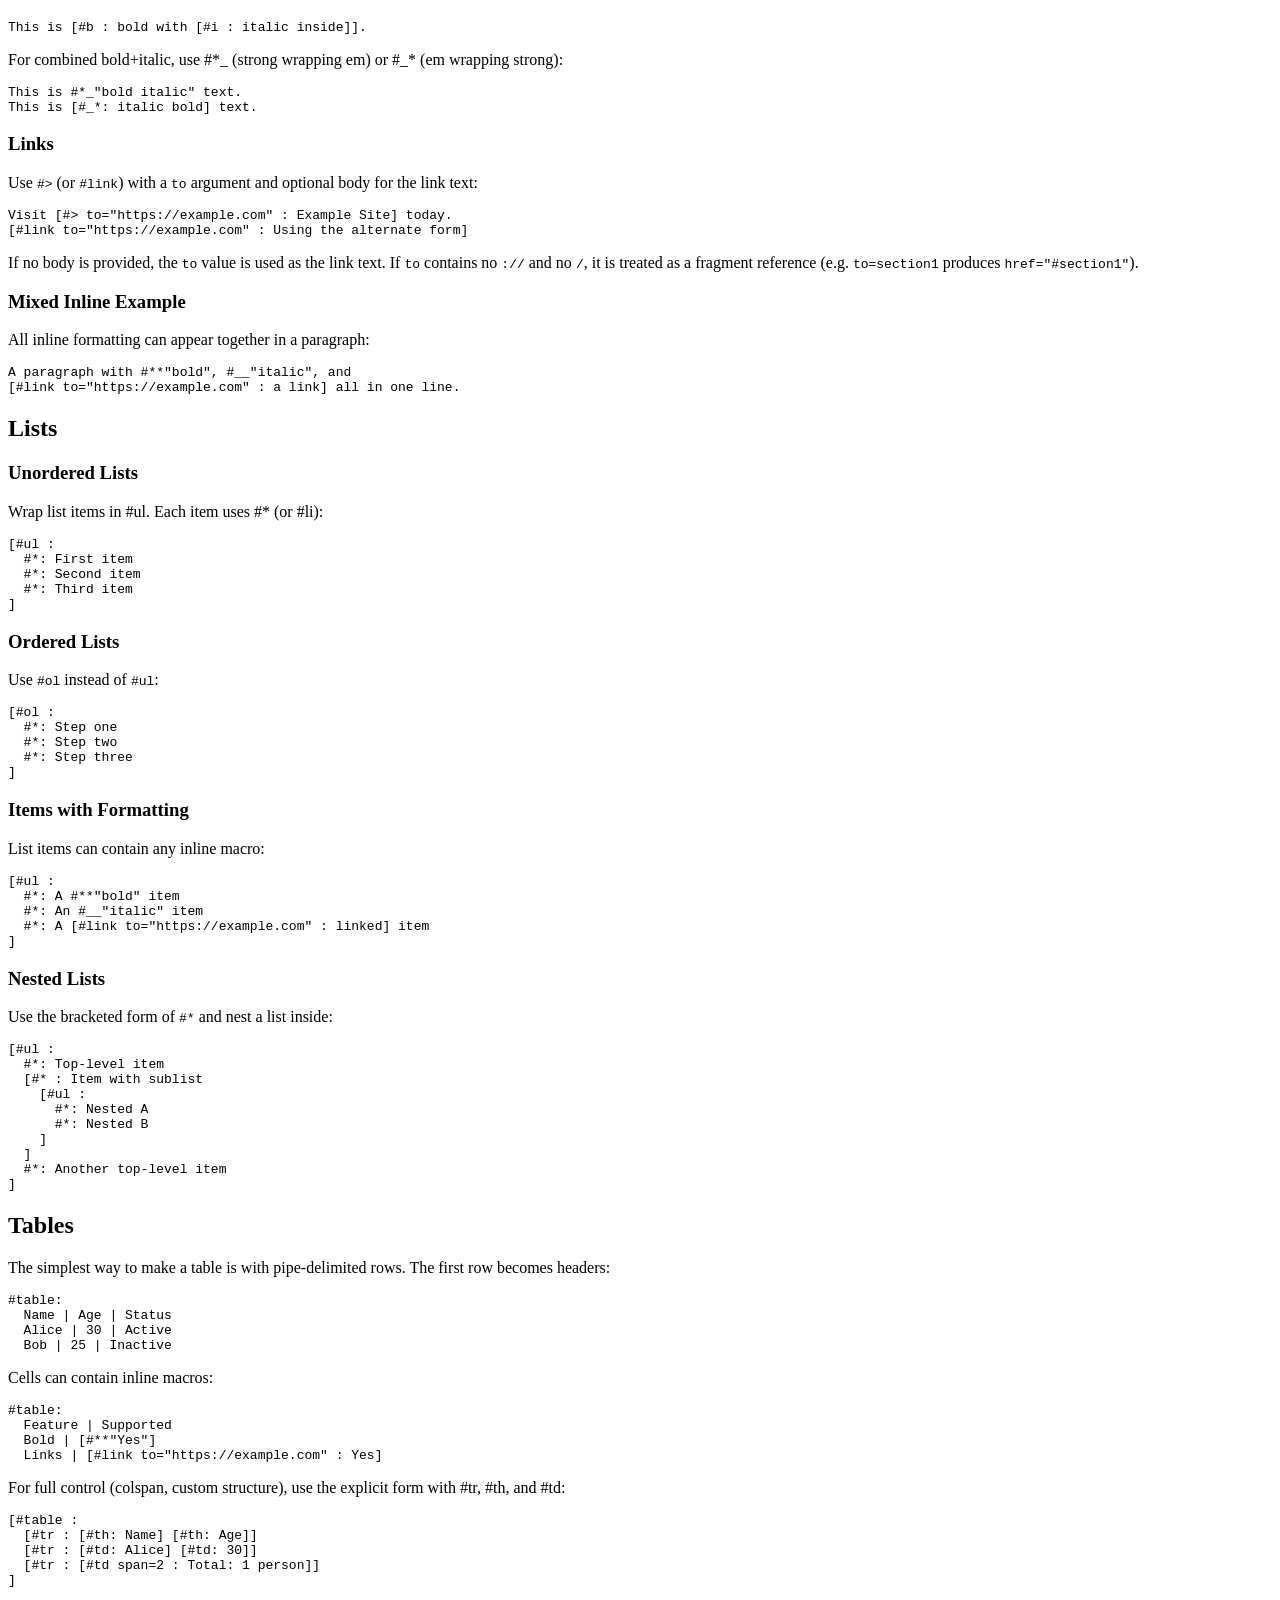
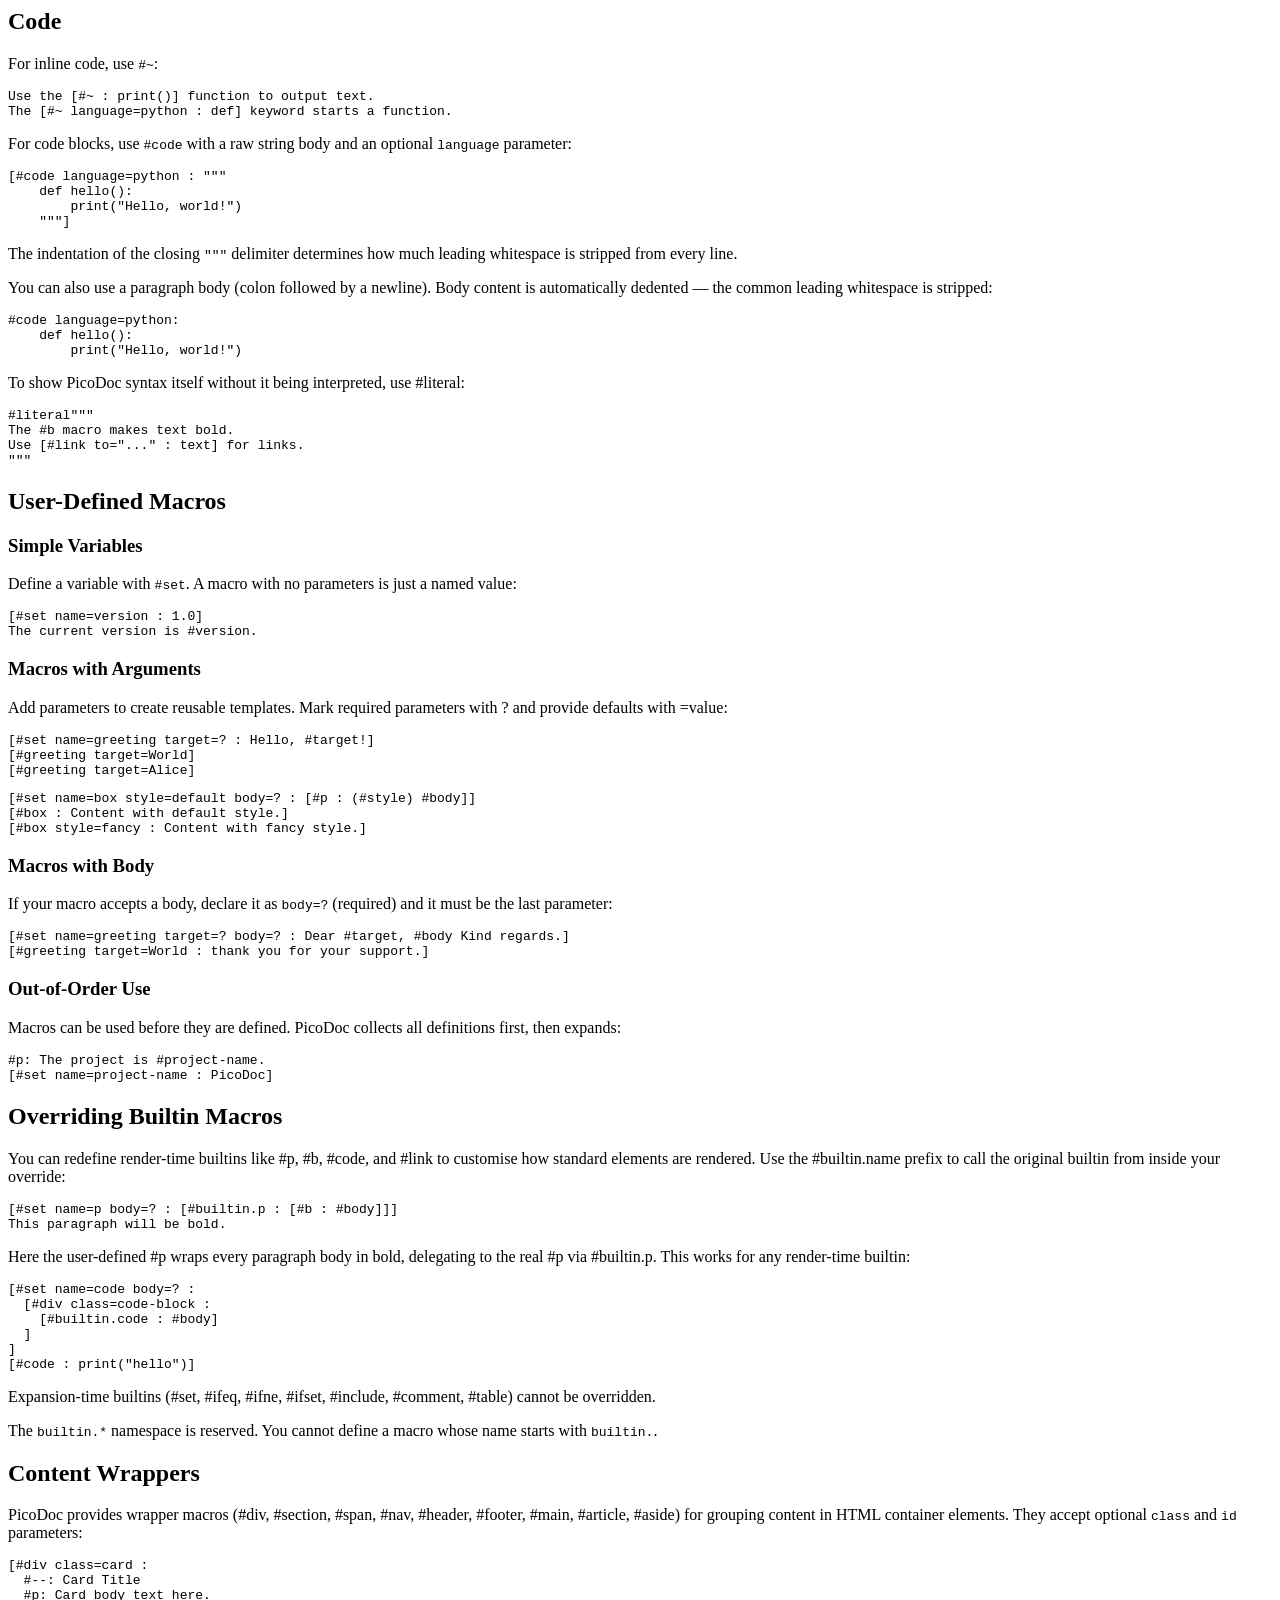
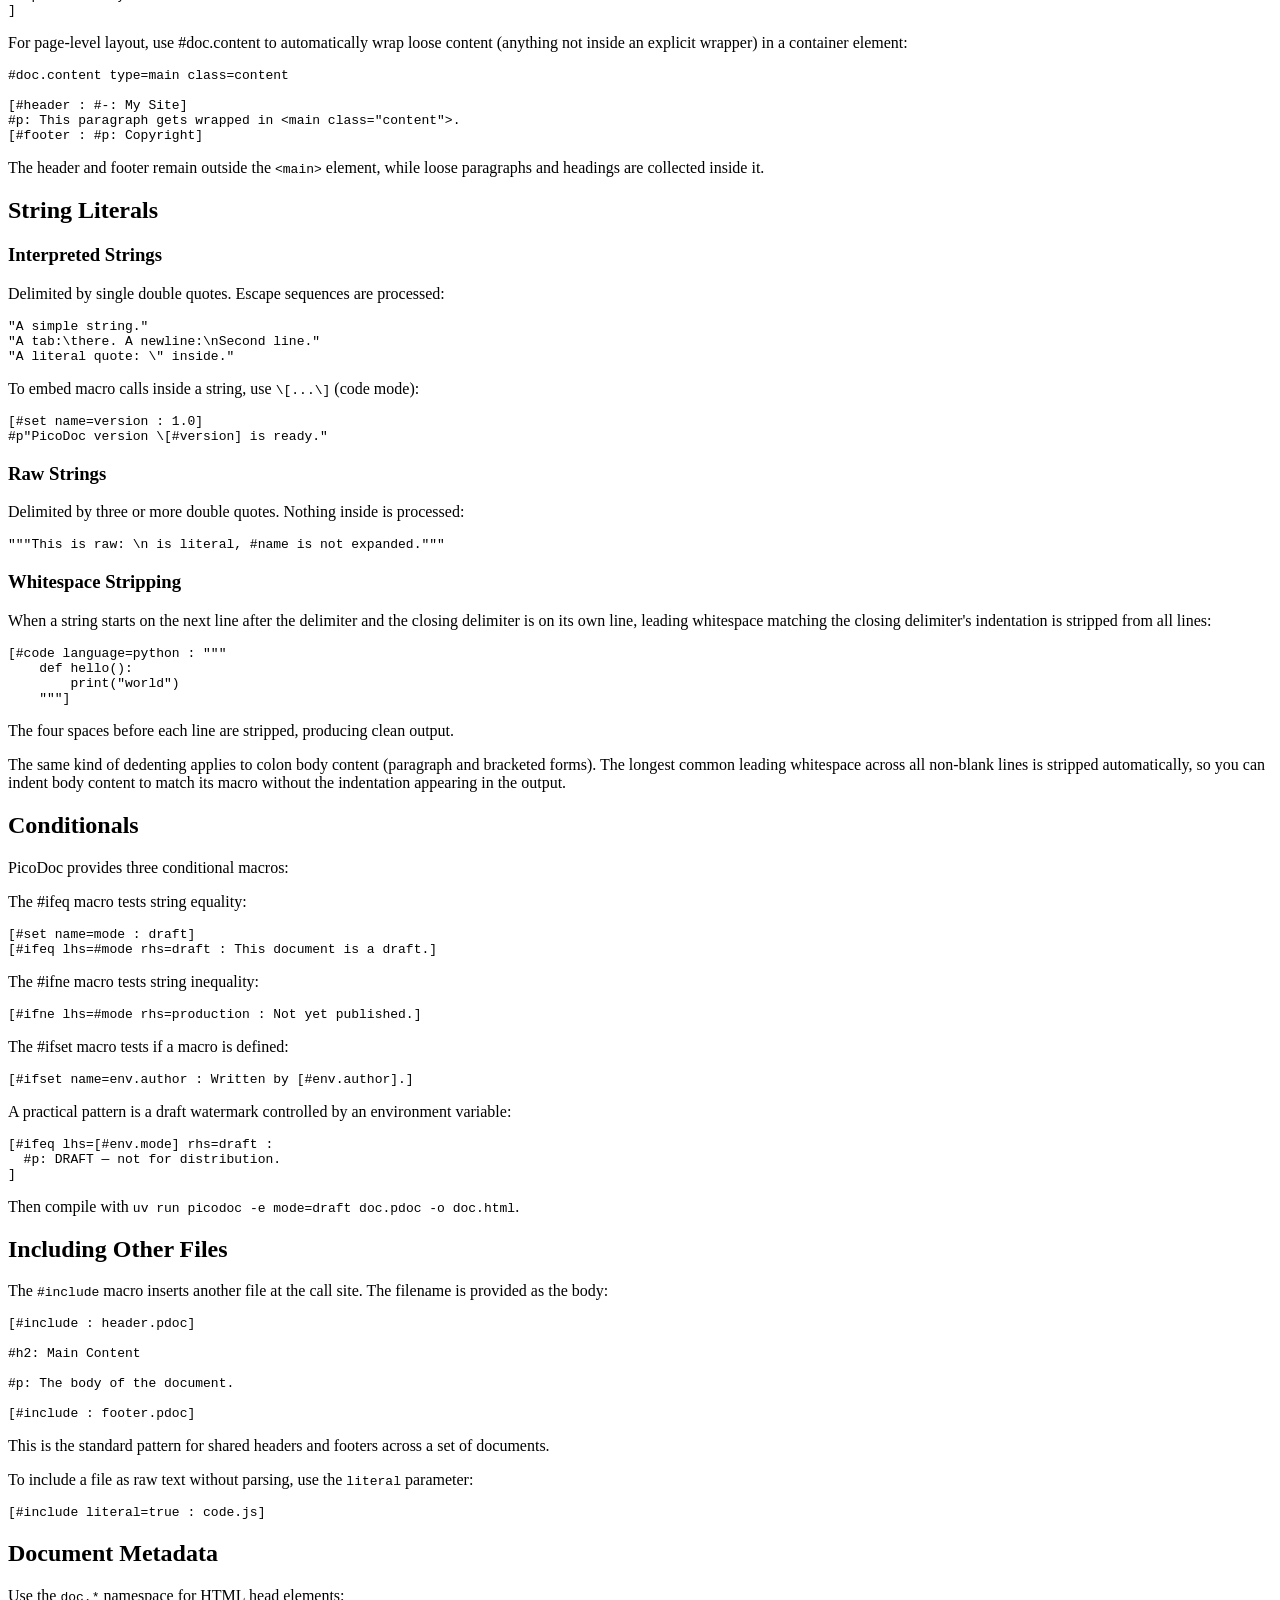
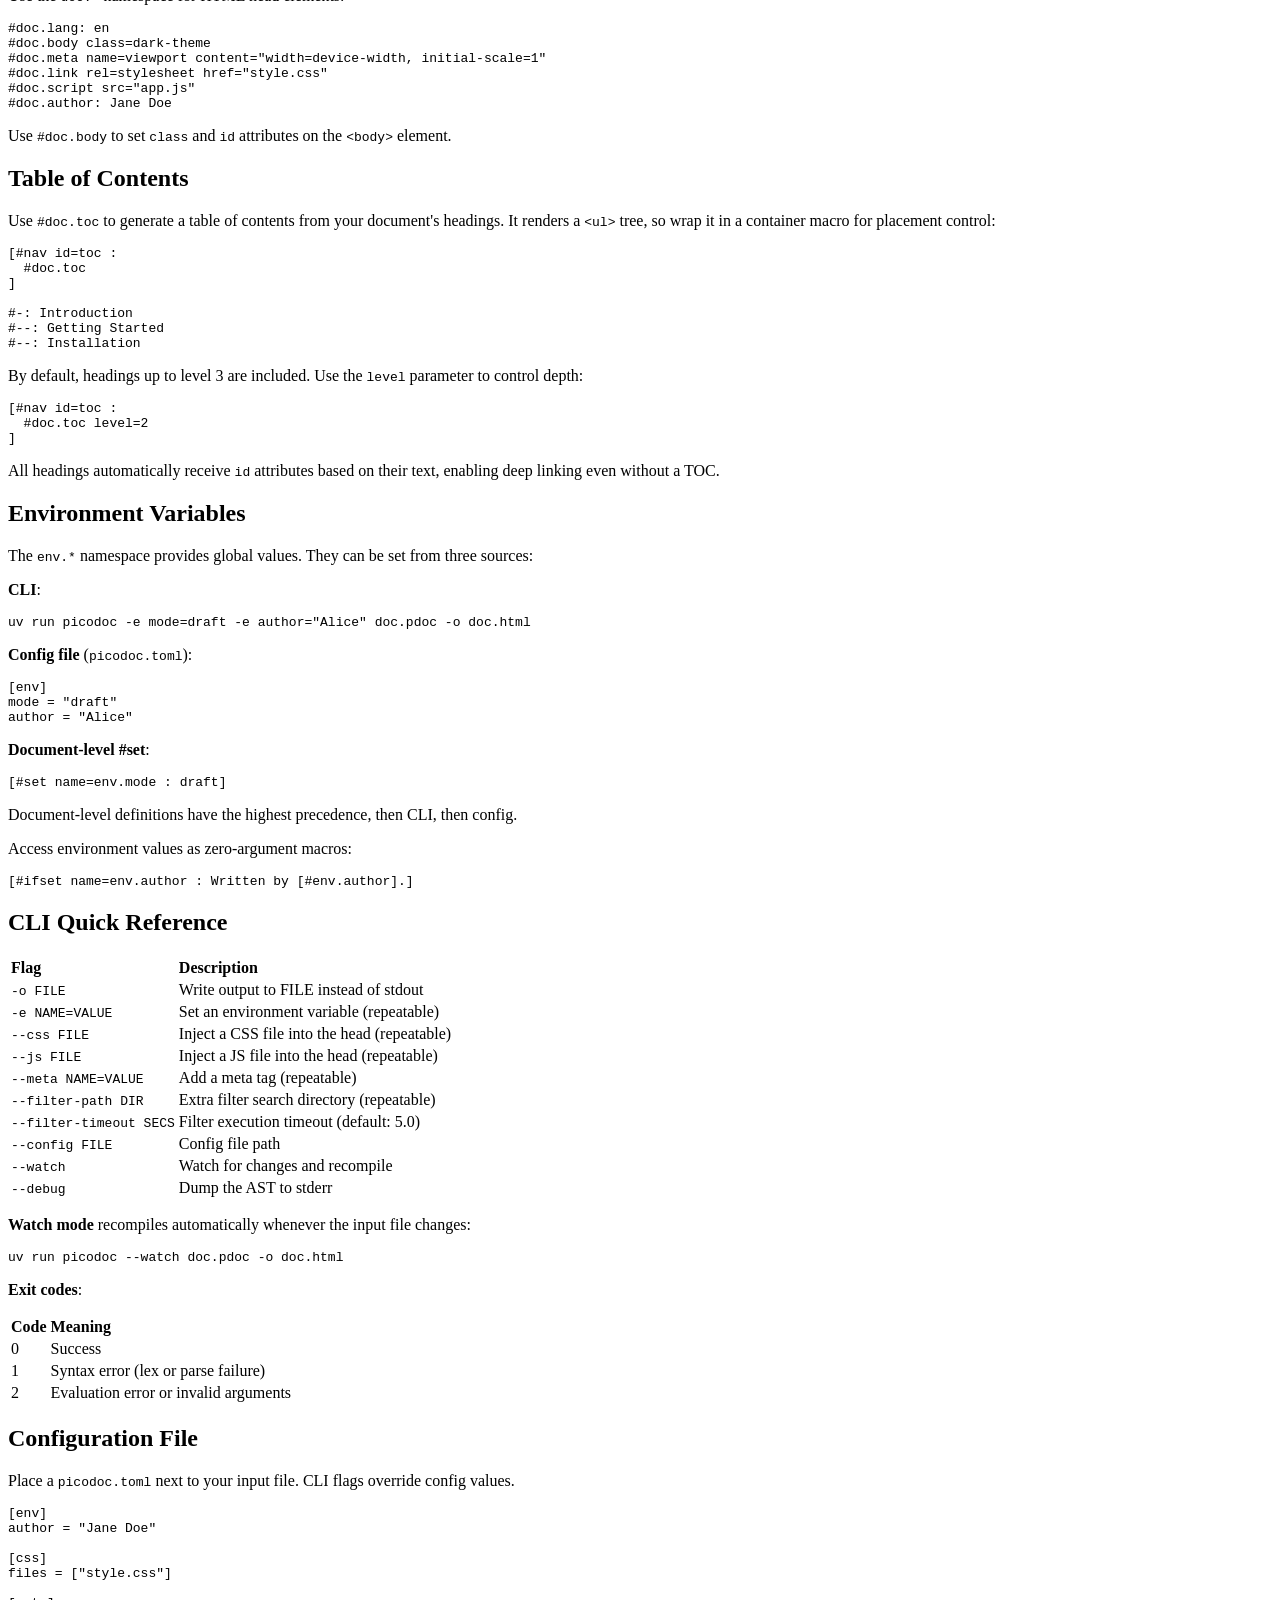
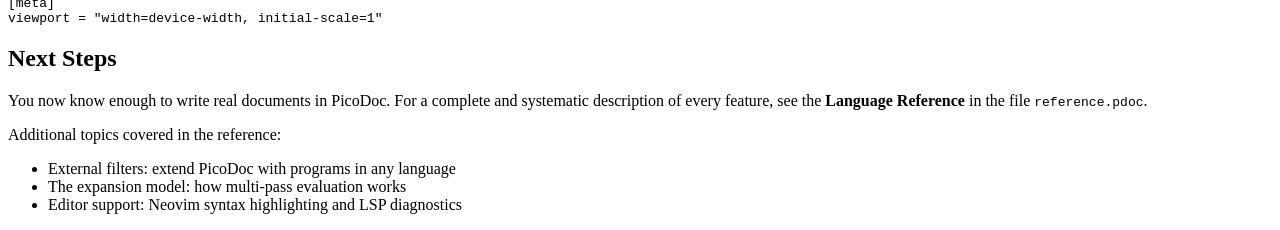
==== commit c5ce0d8c: "Apply table column alignment to th/td cells instead of col elements Move text-align from <col> (unsu" ====
--- a/docs/tutorial.html
+++ b/docs/tutorial.html
@@ -244,10 +244,10 @@
 <p>When a string starts on the next line after the delimiter and the closing
 delimiter is on its own line, leading whitespace matching the closing
 delimiter's indentation is stripped from all lines:</p>
-<pre><code>    [#code language=python : </code></pre>
-<p>        def hello():
-            print("world")
-        ]</p>
+<pre><code>[#code language=python : """
+    def hello():
+        print("world")
+    """]</code></pre>
 <p>The four spaces before each line are stripped, producing clean output.</p>
 <p>The same kind of dedenting applies to colon body content (paragraph and
 bracketed forms). The longest common leading whitespace across all non-blank
@@ -328,7 +328,7 @@
 <h2 id="cli-quick-reference">CLI Quick Reference</h2>
 <table>
 <thead>
-<tr><th>Flag</th><th>Description</th></tr>
+<tr><th style="text-align: left">Flag</th><th style="text-align: left">Description</th></tr>
 </thead>
 <tbody>
 <tr><td><code>-o FILE</code></td><td>Write output to FILE instead of stdout</td></tr>
@@ -348,7 +348,7 @@
 <p><strong>Exit codes</strong>:</p>
 <table>
 <thead>
-<tr><th>Code</th><th>Meaning</th></tr>
+<tr><th style="text-align: left">Code</th><th style="text-align: left">Meaning</th></tr>
 </thead>
 <tbody>
 <tr><td>0</td><td>Success</td></tr>
